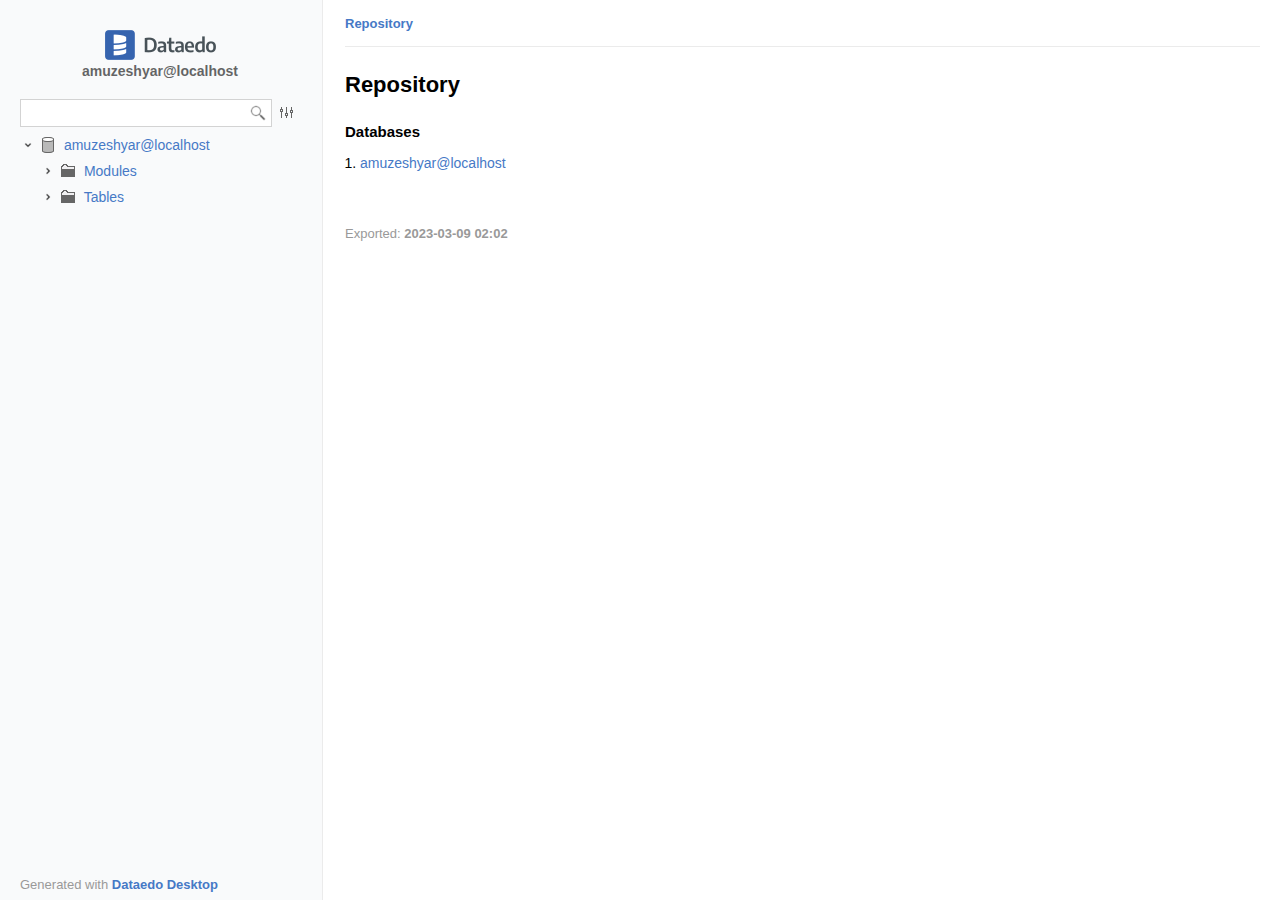
==== index.html @ bbb444c3 "first commit" ====
<!doctype html>
<html class="no-js is-booting" lang="en">
<head>
    <meta charset="utf-8">
    <meta http-equiv="x-ua-compatible" content="ie=edge">
    <meta name="viewport" content="width=device-width,initial-scale=1">
    <meta name="x-app-requires" content="dynamic-content-loading">
    <meta name="x-app-version" content="Z4twejRX">
    <meta name="x-data-version" content="20230309020320">

    <script>document.documentElement.className = document.documentElement.className.replace("no-js", "js")</script>
    <script src="integrity-test.js?v=Z4twejRX"></script>
    <link rel="stylesheet" href="boot.css?v=Z4twejRX">
    <link rel="icon" href="favicon.ico">
</head>
<body>
    <noscript>
        <div class="no-js-popup">
            <b>This site requires JavaScript to work</b>, please enable JavaScript in your browser or use a browser with JavaScript support.
        </div>
    </noscript>

    <div class="app">
        <router-view></router-view>
    </div>

    <link rel="stylesheet" href="app.css?v=Z4twejRX">
    <link rel="stylesheet" href="user.css?v=Z4twejRX">
    <script src="data.json.js?v=20230309020320"></script>
    <script src="config.json.js?v=20230309020320"></script>
    <script src="app.js?v=Z4twejRX"></script>
    <script src="user.js?v=Z4twejRX"></script>
</body>
</html>
---- boot.css ----
*{margin:0;padding:0}body,html{height:100%;overflow:hidden;background:#f9f9f9}body:after{content:" ";z-index:9999;position:fixed;top:0;left:0;width:100%;height:0;opacity:0;-webkit-transition:opacity .4s,background .4s,height .01s linear .4s;transition:opacity .4s,background .4s,height .01s linear .4s}.app{opacity:1;display:block}.is-booting body:after{height:100%;opacity:1;background:#fff url(./images/loader.gif?80f76fbd9f453dd1201678fe9575c247) 50% no-repeat}.is-booting .app{opacity:0}.no-js body{display:-webkit-box;display:-ms-flexbox;display:flex;-webkit-box-align:center;-ms-flex-align:center;align-items:center;-webkit-box-pack:center;-ms-flex-pack:center;justify-content:center}.no-js body:after{-webkit-animation:no-js-loader;animation:no-js-loader;-webkit-animation-duration:.2s;animation-duration:.2s;-webkit-animation-delay:1s;animation-delay:1s;-webkit-animation-fill-mode:forwards;animation-fill-mode:forwards}.no-js .app{-webkit-animation:no-js-app;animation:no-js-app;-webkit-animation-duration:.01s;animation-duration:.01s;-webkit-animation-delay:1s;animation-delay:1s;-webkit-animation-fill-mode:forwards;animation-fill-mode:forwards}.no-js .no-js-popup{font-family:Arial,serif;font-size:13px;line-height:1.5;color:#2d3e50;background:#fff;padding:15px 20px;border-top:5px solid #e74b3c;-webkit-box-sizing:border-box;box-sizing:border-box;border-radius:4px;-webkit-box-shadow:0 1px 3px rgba(45,62,80,.4);box-shadow:0 1px 3px rgba(45,62,80,.4);max-width:280px;overflow:hidden;-webkit-animation:no-js-popup;animation:no-js-popup;-webkit-animation-duration:1s;animation-duration:1s;-webkit-animation-delay:1s;animation-delay:1s;-webkit-animation-fill-mode:forwards;animation-fill-mode:forwards;margin-top:-99999px}.no-js .no-js-popup b{color:#e74b3c}@-webkit-keyframes no-js-loader{to{opacity:0}}@keyframes no-js-loader{to{opacity:0}}@-webkit-keyframes no-js-app{to{-webkit-box-flex:0;flex:0 0 0;width:0}}@keyframes no-js-app{to{-webkit-box-flex:0;-ms-flex:0 0 0px;flex:0 0 0;width:0}}@-webkit-keyframes no-js-popup{0%{opacity:0;margin-top:-30px}to{margin-top:0;opacity:1}}@keyframes no-js-popup{0%{opacity:0;margin-top:-30px}to{margin-top:0;opacity:1}}.js .no-js-popup{display:none}
---- app.css ----
.hljs{display:block;overflow-x:auto;padding:.5em;background:#fff;color:#000}.hljs-comment,.hljs-quote,.hljs-variable{color:green}.hljs-built_in,.hljs-keyword,.hljs-name,.hljs-selector-tag,.hljs-tag{color:#00f}.hljs-addition,.hljs-attribute,.hljs-literal,.hljs-section,.hljs-string,.hljs-template-tag,.hljs-template-variable,.hljs-title,.hljs-type{color:#a31515}.hljs-deletion,.hljs-meta,.hljs-selector-attr,.hljs-selector-pseudo{color:#2b91af}.hljs-doctag{color:gray}.hljs-attr{color:red}.hljs-bullet,.hljs-link,.hljs-symbol{color:#00b0e8}.hljs-emphasis{font-style:italic}.hljs-strong{font-weight:700}*{-webkit-box-sizing:border-box;box-sizing:border-box}.app{width:100%;height:100%;overflow:hidden}a img{border:0}input::-ms-clear{display:none}body{font-family:-apple-system,Segoe UI,Open Sans,Arial,sans-serif;font-size:14px}a{-webkit-transition:color .3s;transition:color .3s;color:#4679c6;text-decoration:none}a:hover{color:#04589f}h1{font-size:22px;font-weight:700}@media only screen and (max-width:600px){h1{font-size:18px}}h2{font-size:15px;font-weight:700}.no-wrap{white-space:nowrap}::-webkit-scrollbar{width:6px;height:6px;background-color:rgba(0,0,0,.05)}::-webkit-scrollbar-track{background-color:transparent}::-webkit-scrollbar-thumb{background-color:#2872ec;background-color:rgba(0,0,0,.3);background-clip:content-box}i[class*=icon-],i[class^=icon-]{display:inline-block;vertical-align:top;width:16px;height:16px;background:url(./images/sprite.png?4946d9671c858144af19bc0c21c4b5a4) no-repeat}i.icon-empty{background-position:20px 20px!important}i.icon-directory,i.icon-directory-user,i.icon-folder{background-position:0 0}i.icon-documentation{background-position:-20px 0}i.icon-module,i.icon-module-user{background-position:-40px 0}i.icon-arrow-asc{background-position:-60px 0}i.icon-relation{background-position:-80px 0}i.icon-trigger-disabled{background-position:-100px 0}i.icon-search{background-position:-120px 0}i.icon-table{background-position:0 -20px}i.icon-view{background-position:-20px -20px}i.icon-key{background-position:-40px -20px}i.icon-arrow-desc{background-position:-60px -20px}i.icon-unique-key{background-position:-80px -20px}i.icon-user-unique-key{background-position:-100px -20px}i.icon-close{background-position:-120px -20px}i.icon-function{background-position:0 -40px}i.icon-procedure{background-position:-20px -40px}i.icon-chapter{background-position:-40px -40px}i.icon-error{background-position:-60px -40px}i.icon-trigger-active{background-position:-80px -40px}i.icon-user-relation{background-position:-100px -40px}i.icon-user-key{background-position:0 -60px}i.icon-unresolved,i.icon-unresolved_entity{background-position:-20px -60px}i.icon-expand{background-position:-40px -60px}i.icon-collapse{background-position:-60px -60px}i.icon-check{background-position:-80px -60px}i.icon-nullable{background-position:-100px -60px}i.icon-primary-key-disabled{background-position:0 -80px}i.icon-unique-key-disabled{background-position:-20px -80px}i.icon-user-pk-relation{background-position:-40px -80px}i.icon-pk-relation{background-position:-60px -80px}i.icon-used-by-unresolved,i.icon-used-by-unresolved_entity{background-position:-80px -80px}i.icon-used-by-user-unresolved,i.icon-used-by-user-unresolved_entity{background-position:-100px -80px}i.icon-used-by-table{background-position:0 -100px}i.icon-used-by-user-table{background-position:-20px -100px}i.icon-used-by-view{background-position:-40px -100px}i.icon-used-by-user-view{background-position:-60px -100px}i.icon-used-by-procedure{background-position:-80px -100px}i.icon-used-by-user-procedure{background-position:-100px -100px}i.icon-used-by-function{background-position:0 -120px}i.icon-used-by-user-function{background-position:-20px -120px}i.icon-used-by-trigger-active{background-position:-40px -120px}i.icon-used-by-user-trigger-active{background-position:-60px -120px}i.icon-used-by-trigger-disabled{background-position:-80px -120px}i.icon-used-by-user-trigger-disabled{background-position:-100px -120px}i.icon-uses-table{background-position:0 -140px}i.icon-uses-user-table{background-position:-20px -140px}i.icon-uses-view{background-position:-40px -140px}i.icon-uses-user-view{background-position:-60px -140px}i.icon-uses-procedure{background-position:-80px -140px}i.icon-uses-user-procedure{background-position:-100px -140px}i.icon-uses-function{background-position:0 -160px}i.icon-uses-user-function{background-position:-20px -160px}i.icon-uses-trigger-active{background-position:-40px -160px}i.icon-uses-user-trigger-active{background-position:-60px -160px}i.icon-uses-trigger-disabled{background-position:-80px -160px}i.icon-uses-user-trigger-disabled{background-position:-100px -160px}i.icon-search-options-btn{background-position:-120px -160px}i.icon-uses-unresolved,i.icon-uses-unresolved_entity{background-position:0 -180px}i.icon-uses-user-unresolved,i.icon-uses-user-unresolved_entity{background-position:-20px -180px}i.icon-checkbox-checked{background-position:0 -200px}i.icon-checkbox{background-position:-20px -200px}i.icon-checkbox-undefined{background-position:-40px -200px}i.icon-none{background-position:0 -220px}i.icon-none-user{background-position:-20px -220px}i.icon-used-by-none{background-position:-40px -220px}i.icon-used-by-user-none{background-position:-60px -220px}i.icon-uses-none{background-position:-80px -220px}i.icon-uses-user-none{background-position:-100px -220px}i.icon-table{background-position:0 -240px}i.icon-table-user{background-position:-20px -240px}i.icon-used-by-table{background-position:-40px -240px}i.icon-used-by-user-table{background-position:-60px -240px}i.icon-uses-table{background-position:-80px -240px}i.icon-uses-user-table{background-position:-100px -240px}i.icon-external-table{background-position:0 -260px}i.icon-external-table-user{background-position:-20px -260px}i.icon-used-by-external-table{background-position:-40px -260px}i.icon-used-by-user-external-table{background-position:-60px -260px}i.icon-uses-external-table{background-position:-80px -260px}i.icon-uses-user-external-table{background-position:-100px -260px}i.icon-foreign-table{background-position:0 -280px}i.icon-foreign-table-user{background-position:-20px -280px}i.icon-used-by-foreign-table{background-position:-40px -280px}i.icon-used-by-user-foreign-table{background-position:-60px -280px}i.icon-uses-foreign-table{background-position:-80px -280px}i.icon-uses-user-foreign-table{background-position:-100px -280px}i.icon-file-table{background-position:0 -300px}i.icon-file-table-user{background-position:-20px -300px}i.icon-used-by-file-table{background-position:-40px -300px}i.icon-used-by-user-file-table{background-position:-60px -300px}i.icon-uses-file-table{background-position:-80px -300px}i.icon-uses-user-file-table{background-position:-100px -300px}i.icon-graph-table{background-position:0 -320px}i.icon-graph-table-user{background-position:-20px -320px}i.icon-used-by-graph-table{background-position:-40px -320px}i.icon-used-by-user-graph-table{background-position:-60px -320px}i.icon-uses-graph-table{background-position:-80px -320px}i.icon-uses-user-graph-table{background-position:-100px -320px}i.icon-graph-node-table{background-position:0 -340px}i.icon-graph-node-table-user{background-position:-20px -340px}i.icon-used-by-graph-node-table{background-position:-40px -340px}i.icon-used-by-user-graph-node-table{background-position:-60px -340px}i.icon-uses-graph-node-table{background-position:-80px -340px}i.icon-uses-user-graph-node-table{background-position:-100px -340px}i.icon-graph-vertex-table{background-position:0 -360px}i.icon-graph-vertex-table-user{background-position:-20px -360px}i.icon-used-by-graph-vertex-table{background-position:-40px -360px}i.icon-used-by-user-graph-vertex-table{background-position:-60px -360px}i.icon-uses-graph-vertex-table{background-position:-80px -360px}i.icon-uses-user-graph-vertex-table{background-position:-100px -360px}i.icon-graph-edge-table{background-position:0 -380px}i.icon-graph-edge-table-user{background-position:-20px -380px}i.icon-used-by-graph-edge-table{background-position:-40px -380px}i.icon-used-by-user-graph-edge-table{background-position:-60px -380px}i.icon-uses-graph-edge-table{background-position:-80px -380px}i.icon-uses-user-graph-edge-table{background-position:-100px -380px}i.icon-system-versioned-table{background-position:0 -400px}i.icon-system-versioned-table-user{background-position:-20px -400px}i.icon-used-by-system-versioned-table{background-position:-40px -400px}i.icon-used-by-user-system-versioned-table{background-position:-60px -400px}i.icon-uses-system-versioned-table{background-position:-80px -400px}i.icon-uses-user-system-versioned-table{background-position:-100px -400px}i.icon-history-table{background-position:0 -420px}i.icon-history-table-user{background-position:-20px -420px}i.icon-used-by-history-table{background-position:-40px -420px}i.icon-used-by-user-history-table{background-position:-60px -420px}i.icon-uses-history-table{background-position:-80px -420px}i.icon-uses-user-history-table{background-position:-100px -420px}i.icon-search-index{background-position:0 -440px}i.icon-search-index-user{background-position:-20px -440px}i.icon-used-by-search-index{background-position:-40px -440px}i.icon-used-by-user-search-index{background-position:-60px -440px}i.icon-uses-search-index{background-position:-80px -440px}i.icon-uses-user-search-index{background-position:-100px -440px}i.icon-collection{background-position:0 -460px}i.icon-collection-user{background-position:-20px -460px}i.icon-used-by-collection{background-position:-40px -460px}i.icon-used-by-user-collection{background-position:-60px -460px}i.icon-uses-collection{background-position:-80px -460px}i.icon-uses-user-collection{background-position:-100px -460px}i.icon-entity{background-position:0 -480px}i.icon-entity-user{background-position:-20px -480px}i.icon-used-by-entity{background-position:-40px -480px}i.icon-used-by-user-entity{background-position:-60px -480px}i.icon-uses-entity{background-position:-80px -480px}i.icon-uses-user-entity{background-position:-100px -480px}i.icon-cube{background-position:0 -500px}i.icon-cube-user{background-position:-20px -500px}i.icon-used-by-cube{background-position:-40px -500px}i.icon-used-by-user-cube{background-position:-60px -500px}i.icon-uses-cube{background-position:-80px -500px}i.icon-uses-user-cube{background-position:-100px -500px}i.icon-dimension{background-position:0 -520px}i.icon-dimension-user{background-position:-20px -520px}i.icon-used-by-dimension{background-position:-40px -520px}i.icon-used-by-user-dimension{background-position:-60px -520px}i.icon-uses-dimension{background-position:-80px -520px}i.icon-uses-user-dimension{background-position:-100px -520px}i.icon-flat-file{background-position:0 -540px}i.icon-flat-file-user{background-position:-20px -540px}i.icon-used-by-flat-file{background-position:-40px -540px}i.icon-used-by-user-flat-file{background-position:-60px -540px}i.icon-uses-flat-file{background-position:-80px -540px}i.icon-uses-user-flat-file{background-position:-100px -540px}i.icon-object{background-position:0 -560px}i.icon-object-user{background-position:-20px -560px}i.icon-used-by-object{background-position:-40px -560px}i.icon-used-by-user-object{background-position:-60px -560px}i.icon-uses-object{background-position:-80px -560px}i.icon-uses-user-object{background-position:-100px -560px}i.icon-standard-object{background-position:0 -580px}i.icon-standard-object-user{background-position:-20px -580px}i.icon-used-by-standard-object{background-position:-40px -580px}i.icon-used-by-user-standard-object{background-position:-60px -580px}i.icon-uses-standard-object{background-position:-80px -580px}i.icon-uses-user-standard-object{background-position:-100px -580px}i.icon-custom-object{background-position:0 -600px}i.icon-custom-object-user{background-position:-20px -600px}i.icon-used-by-custom-object{background-position:-40px -600px}i.icon-used-by-user-custom-object{background-position:-60px -600px}i.icon-uses-custom-object{background-position:-80px -600px}i.icon-uses-user-custom-object{background-position:-100px -600px}i.icon-external-object{background-position:0 -620px}i.icon-external-object-user{background-position:-20px -620px}i.icon-used-by-external-object{background-position:-40px -620px}i.icon-used-by-user-external-object{background-position:-60px -620px}i.icon-uses-external-object{background-position:-80px -620px}i.icon-uses-user-external-object{background-position:-100px -620px}i.icon-view{background-position:0 -640px}i.icon-view-user{background-position:-20px -640px}i.icon-used-by-view{background-position:-40px -640px}i.icon-used-by-user-view{background-position:-60px -640px}i.icon-uses-view{background-position:-80px -640px}i.icon-uses-user-view{background-position:-100px -640px}i.icon-materialized-view{background-position:0 -660px}i.icon-materialized-view-user{background-position:-20px -660px}i.icon-used-by-materialized-view{background-position:-40px -660px}i.icon-used-by-user-materialized-view{background-position:-60px -660px}i.icon-uses-materialized-view{background-position:-80px -660px}i.icon-uses-user-materialized-view{background-position:-100px -660px}i.icon-editioning-view{background-position:0 -680px}i.icon-editioning-view-user{background-position:-20px -680px}i.icon-used-by-editioning-view{background-position:-40px -680px}i.icon-used-by-user-editioning-view{background-position:-60px -680px}i.icon-uses-editioning-view{background-position:-80px -680px}i.icon-uses-user-editioning-view{background-position:-100px -680px}i.icon-indexed-view{background-position:0 -700px}i.icon-indexed-view-user{background-position:-20px -700px}i.icon-used-by-indexed-view{background-position:-40px -700px}i.icon-used-by-user-indexed-view{background-position:-60px -700px}i.icon-uses-indexed-view{background-position:-80px -700px}i.icon-uses-user-indexed-view{background-position:-100px -700px}i.icon-named-query{background-position:0 -720px}i.icon-named-query-user{background-position:-20px -720px}i.icon-used-by-named-query{background-position:-40px -720px}i.icon-used-by-user-named-query{background-position:-60px -720px}i.icon-uses-named-query{background-position:-80px -720px}i.icon-uses-user-named-query{background-position:-100px -720px}i.icon-projection{background-position:0 -640px}i.icon-projection-user{background-position:-20px -640px}i.icon-used-by-projection{background-position:-40px -640px}i.icon-used-by-user-projection{background-position:-60px -640px}i.icon-uses-projection{background-position:-80px -640px}i.icon-uses-user-projection{background-position:-100px -640px}i.icon-procedure{background-position:0 -740px}i.icon-procedure-user{background-position:-20px -740px}i.icon-used-by-procedure{background-position:-40px -740px}i.icon-used-by-user-procedure{background-position:-60px -740px}i.icon-uses-procedure{background-position:-80px -740px}i.icon-uses-user-procedure{background-position:-100px -740px}i.icon-package{background-position:0 -760px}i.icon-package-user{background-position:-20px -760px}i.icon-used-by-package{background-position:-40px -760px}i.icon-used-by-user-package{background-position:-60px -760px}i.icon-uses-package{background-position:-80px -760px}i.icon-uses-user-package{background-position:-100px -760px}i.icon-function{background-position:0 -780px}i.icon-function-user{background-position:-20px -780px}i.icon-used-by-function{background-position:-40px -780px}i.icon-used-by-user-function{background-position:-60px -780px}i.icon-uses-function{background-position:-80px -780px}i.icon-uses-user-function{background-position:-100px -780px}i.icon-trigger-active{background-position:0 -800px}i.icon-trigger-active-user{background-position:-20px -800px}i.icon-used-by-trigger-active{background-position:-40px -800px}i.icon-used-by-user-trigger-active{background-position:-60px -800px}i.icon-uses-trigger-active{background-position:-80px -800px}i.icon-uses-user-trigger-active{background-position:-100px -800px}i.icon-trigger-disabled{background-position:0 -820px}i.icon-trigger-disabled-user{background-position:-20px -820px}i.icon-used-by-trigger-disabled{background-position:-40px -820px}i.icon-used-by-user-trigger-disabled{background-position:-60px -820px}i.icon-uses-trigger-disabled{background-position:-80px -820px}i.icon-uses-user-trigger-disabled{background-position:-100px -820px}i.icon-rule-active{background-position:0 -840px}i.icon-rule-active-user{background-position:-20px -840px}i.icon-used-by-rule-active{background-position:-40px -840px}i.icon-used-by-user-rule-active{background-position:-60px -840px}i.icon-uses-rule-active{background-position:-80px -840px}i.icon-uses-user-rule-active{background-position:-100px -840px}i.icon-rule-disabled{background-position:0 -860px}i.icon-rule-disabled-user{background-position:-20px -860px}i.icon-used-by-rule-disabled{background-position:-40px -860px}i.icon-used-by-user-rule-disabled{background-position:-60px -860px}i.icon-uses-rule-disabled{background-position:-80px -860px}i.icon-uses-user-rule-disabled{background-position:-100px -860px}i.icon-column{background-position:0 -880px}i.icon-column-user{background-position:-20px -880px}i.icon-array{background-position:0 -900px}i.icon-array-user{background-position:-20px -900px}i.icon-attribute{background-position:0 -920px}i.icon-attribute-user{background-position:-20px -920px}i.icon-calculated-measure{background-position:0 -940px}i.icon-calculated-measure-user{background-position:-20px -940px}i.icon-column-family{background-position:0 -960px}i.icon-column-family-user{background-position:-20px -960px}i.icon-computed{background-position:0 -980px}i.icon-computed-user{background-position:-20px -980px}i.icon-custom{background-position:0 -1000px}i.icon-custom-user{background-position:-20px -1000px}i.icon-column-dimension{background-position:0 -1020px}i.icon-column-dimension-user{background-position:-20px -1020px}i.icon-document{background-position:0 -1040px}i.icon-document-user{background-position:-20px -1040px}i.icon-document-array{background-position:0 -1060px}i.icon-document-array-user{background-position:-20px -1060px}i.icon-field{background-position:0 -1080px}i.icon-field-user{background-position:-20px -1080px}i.icon-folder{background-position:0 -1100px}i.icon-folder-user{background-position:-20px -1100px}i.icon-hierarchy{background-position:0 -1120px}i.icon-hierarchy-user{background-position:-20px -1120px}i.icon-hierarchy-level{background-position:0 -1140px}i.icon-hierarchy-level-user{background-position:-20px -1140px}i.icon-id{background-position:0 -1160px}i.icon-id-user{background-position:-20px -1160px}i.icon-kpi{background-position:0 -1180px}i.icon-kpi-user{background-position:-20px -1180px}i.icon-map{background-position:0 -1200px}i.icon-map-user{background-position:-20px -1200px}i.icon-measure{background-position:0 -1220px}i.icon-measure-user{background-position:-20px -1220px}i.icon-measure-group{background-position:0 -1240px}i.icon-measure-group-user{background-position:-20px -1240px}i.icon-column-object{background-position:0 -1260px}i.icon-column-object-user{background-position:-20px -1260px}i.icon-object-array{background-position:0 -1280px}i.icon-object-array-user{background-position:-20px -1280px}i.icon-set{background-position:0 -1300px}i.icon-set-user{background-position:-20px -1300px}i.icon-system{background-position:0 -1320px}i.icon-system-user{background-position:-20px -1320px}i.icon-user-type{background-position:0 -1340px}i.icon-user-type-user{background-position:-20px -1340px}i.icon-mixed{background-position:0 -1360px}i.icon-mixed-user{background-position:-20px -1360px}i.icon-clr-function{background-position:0 -1380px}i.icon-clr-procedure{background-position:0 -14000px}i.icon-clr-trigger{background-position:0 -1420px}i.icon-extended-procedure{background-position:0 -1440px}i.icon-business-glossary{background-position:0 -1460px}i.icon-term{background-position:0 -1480px}i.icon-category{background-position:0 -1500px}i.icon-policy{background-position:0 -1520px}i.icon-rule{background-position:0 -1540px}i.icon-csv{background-position:0 -1560px}i.icon-csv-user{background-position:-20px -1560px}i.icon-json{background-position:0 -1580px}i.icon-json-user{background-position:-20px -1580px}i.icon-xml{background-position:0 -1600px}i.icon-xml-user{background-position:-20px -1600px}i.icon-avro-record{background-position:0 -1620px}i.icon-avro-record-user{background-position:-20px -1620px}i.icon-cdm{background-position:0 -1640px}i.icon-cdm-user{background-position:-20px -1640px}i.icon-delimited-text{background-position:0 -1660px}i.icon-delimited-text-user{background-position:-20px -1660px}i.icon-orc{background-position:0 -1680px}i.icon-orc-user{background-position:-20px -1680px}i.icon-parquet{background-position:0 -1700px}i.icon-parquet-user{background-position:-20px -1700px}i.icon-structure{background-position:0 -1720px}i.icon-structure-user{background-position:-20px -1720px}i[class*=icon2x-],i[class^=icon2x-]{display:inline-block;vertical-align:top;width:32px;height:32px;background:url(./images/sprite2x.png?374bd964ec66aa32b28c037c981e67e4) no-repeat}i.icon2x-directory,i.icon2x-directory-user,i.icon2x-folder{background-position:0 0}i.icon2x-database{background-position:-40px 0}i.icon2x-module{background-position:-80px 0}i.icon2x-relation{background-position:-160px 0}i.icon2x-trigger-disabled{background-position:-200px 0}i.icon2x-table{background-position:0 -40px}i.icon2x-view{background-position:-40px -40px}i.icon2x-key{background-position:-80px -40px}i.icon2x-unique-key{background-position:-160px -40px}i.icon2x-user-unique-key{background-position:-200px -40px}i.icon2x-function{background-position:0 -80px}i.icon2x-procedure{background-position:-40px -80px}i.icon2x-error{background-position:-120px -80px}i.icon2x-trigger-active{background-position:-160px -80px}i.icon2x-user-relation{background-position:-200px -80px}i.icon2x-user-key{background-position:0 -120px}i.icon2x-unresolved-entity{background-position:-40px -120px}i.icon2x-check{background-position:-160px -120px}i.icon2x-table-user{background-position:-200px -120px}i.icon2x-none{background-position:0 -200px}i.icon2x-none-user{background-position:-40px -200px}i.icon2x-table{background-position:0 -240px}i.icon2x-table-user{background-position:-40px -240px}i.icon2x-external-table{background-position:0 -280px}i.icon2x-external-table-user{background-position:-40px -280px}i.icon2x-foreign-table{background-position:0 -320px}i.icon2x-foreign-table-user{background-position:-40px -320px}i.icon2x-file-table{background-position:0 -360px}i.icon2x-file-table-user{background-position:-40px -360px}i.icon2x-graph-table{background-position:0 -400px}i.icon2x-graph-table-user{background-position:-40px -400px}i.icon2x-graph-node-table{background-position:0 -440px}i.icon2x-graph-node-table-user{background-position:-40px -440px}i.icon2x-graph-vertex-table{background-position:0 -480px}i.icon2x-graph-vertex-table-user{background-position:-40px -480px}i.icon2x-graph-edge-table{background-position:0 -520px}i.icon2x-graph-edge-table-user{background-position:-40px -520px}i.icon2x-history-table{background-position:0 -560px}i.icon2x-history-table-user{background-position:-40px -560px}i.icon2x-system-versioned-table{background-position:0 -600px}i.icon2x-system-versioned-table-user{background-position:-40px -600px}i.icon2x-search-index{background-position:0 -640px}i.icon2x-search-index-user{background-position:-40px -640px}i.icon2x-collection{background-position:0 -680px}i.icon2x-collection-user{background-position:-40px -680px}i.icon2x-entity{background-position:0 -720px}i.icon2x-entity-user{background-position:-40px -720px}i.icon2x-cube{background-position:0 -760px}i.icon2x-cube-user{background-position:-40px -760px}i.icon2x-dimension{background-position:0 -800px}i.icon2x-dimension-user{background-position:-40px -800px}i.icon2x-flat-file{background-position:0 -840px}i.icon2x-flat-file-user{background-position:-40px -840px}i.icon2x-object{background-position:0 -880px}i.icon2x-object-user{background-position:-40px -880px}i.icon2x-standard-object{background-position:0 -920px}i.icon2x-standard-object-user{background-position:-40px -920px}i.icon2x-custom-object{background-position:0 -960px}i.icon2x-custom-object-user{background-position:-40px -960px}i.icon2x-external-object{background-position:0 -1000px}i.icon2x-external-object-user{background-position:-40px -1000px}i.icon2x-view{background-position:0 -1040px}i.icon2x-view-user{background-position:-40px -1040px}i.icon2x-materialized-view{background-position:0 -1080px}i.icon2x-materialized-view-user{background-position:-40px -1080px}i.icon2x-editioning-view{background-position:0 -1120px}i.icon2x-editioning-view-user{background-position:-40px -1120px}i.icon2x-indexed-view{background-position:0 -1160px}i.icon2x-indexed-view-user{background-position:-40px -1160px}i.icon2x-named-query{background-position:0 -1200px}i.icon2x-named-query-user{background-position:-40px -1200px}i.icon2x-projection{background-position:0 -1040px}i.icon2x-projection-user{background-position:-40px -1040px}i.icon2x-procedure{background-position:0 -1240px}i.icon2x-procedure-user{background-position:-40px -1240px}i.icon2x-package{background-position:0 -1280px}i.icon2x-package-user{background-position:-40px -1280px}i.icon2x-function{background-position:0 -1320px}i.icon2x-function-user{background-position:-40px -1320px}i.icon2x-trigger-active{background-position:0 -1360px}i.icon2x-trigger-active-user{background-position:-40px -1360px}i.icon2x-trigger-disabled{background-position:0 -1400px}i.icon2x-trigger-disabled-user{background-position:-40px -1400px}i.icon2x-rule-active{background-position:0 -1440px}i.icon2x-rule-active-user{background-position:-40px -1440px}i.icon2x-rule-disabled{background-position:0 -1480px}i.icon2x-rule-disabled-user{background-position:-40px -1480px}i.icon2x-clr-function{background-position:0 -1520px}i.icon2x-clr-procedure{background-position:0 -1560px}i.icon2x-clr-trigger{background-position:0 -1600px}i.icon2x-extended-procedure{background-position:0 -1640px}i.icon2x-business-glossary{background-position:0 -1680px}i.icon2x-term{background-position:0 -1720px}i.icon2x-category{background-position:0 -1760px}i.icon2x-policy{background-position:0 -1800px}i.icon2x-rule{background-position:0 -1840px}i.icon2x-csv{background-position:0 -1880px}i.icon2x-csv-user{background-position:-40px -1880px}i.icon2x-json{background-position:0 -1920px}i.icon2x-json-user{background-position:-40px -1920px}i.icon2x-xml{background-position:0 -1960px}i.icon2x-xml-user{background-position:-40px -1960px}i.icon2x-avro-record{background-position:0 -2000px}i.icon2x-avro-record-user{background-position:-40px -2000px}i.icon2x-cdm{background-position:0 -2040px}i.icon2x-cdm-user{background-position:-40px -2040px}i.icon2x-delimited-text{background-position:0 -2080px}i.icon2x-delimited-text-user{background-position:-40px -2080px}i.icon2x-orc{background-position:0 -2120px}i.icon2x-orc-user{background-position:-40px -2120px}i.icon2x-parquet{background-position:0 -2160px}i.icon2x-parquet-user{background-position:-40px -2160px}i.icon2x-structure{background-position:0 -2200px}i.icon2x-structure-user{background-position:-40px -2200px}i[class*=icon24-],i[class^=icon24-]{display:inline-block;vertical-align:top;width:24px;height:24px;background:url(./images/sprite.24.png?4a69e1b12845e34f7dc40fea009caf40) no-repeat;margin-right:6px;margin-top:2px}i.no-margin{margin:0}i.icon24-relation-1x-1x{background-position:0 0}i.icon24-relation-1x-1x-user{background-position:-25px 0}i.icon24-relation-1x-mx{background-position:0 -25px}i.icon24-relation-1x-mx-user{background-position:-25px -25px}i.icon24-relation-mx-1x{background-position:0 -50px}i.icon24-relation-mx-1x-user{background-position:-25px -50px}i.icon24-relation-mx-mx{background-position:0 -75px}i.icon24-relation-mx-mx-user{background-position:-25px -75px}.doc{padding:15px 20px}.doc-breadcrumb{padding-bottom:15px;border-bottom:1px solid #ebebeb;margin-bottom:15px}.doc-actions{z-index:99;position:relative;float:right;font-size:12px}.doc-header{padding-top:10px;padding-bottom:10px;margin-bottom:15px}.doc-header [class^=icon]{margin-right:10px}.doc-summary{font-size:13px;margin-bottom:25px}.doc-summary td,.doc-summary th{vertical-align:top}.doc-summary-field{text-align:left;padding:3px 20px 3px 0}.doc-list{list-style-type:decimal;margin-left:15px}.doc-list>li{padding:5px 0}.doc-description{margin-bottom:40px}.doc-description ul{margin-left:40px}.doc-section{padding-bottom:25px}.doc-section.no-margin{margin-bottom:0}.doc-section-header{margin-bottom:10px}div.doc-script{overflow-x:auto;border:1px solid #dbe3f3;font-size:13px}div.doc-script code{padding:6px 20px!important}td.doc-script{font-size:13px}td.doc-script code{padding:0!important}.doc-metadata{color:#999;font-size:13px;margin-top:25px;margin-bottom:25px}.doc-metadata-exported{margin-right:10px}.sticky-header{position:-webkit-sticky;position:sticky;top:0;background-color:#fff;z-index:9}.table{overflow-x:auto}.table table{border-collapse:collapse;border:1px solid #dbe3f3}.table table th{background:#dbe3f3;text-align:left}.table table td,.table table th{border-bottom:1px solid #dbe3f3;font-size:13px;padding:6px 20px 6px 0;vertical-align:top}.table table td:first-child,.table table th:first-child{padding-left:20px}.slide-left-enter-active,.slide-left-leave-active{-webkit-transition:opacity .3s,-webkit-transform .4s;transition:opacity .3s,-webkit-transform .4s;transition:opacity .3s,transform .4s;transition:opacity .3s,transform .4s,-webkit-transform .4s}.slide-left-enter,.slide-left-leave-to{opacity:0;-webkit-transform:translateX(-10px);transform:translateX(-10px);-webkit-transition:opacity .15s,-webkit-transform .2s;transition:opacity .15s,-webkit-transform .2s;transition:opacity .15s,transform .2s;transition:opacity .15s,transform .2s,-webkit-transform .2s}
---- user.css ----
.user-description {
    /* Texts written in Dataedo application are wrapped using tag with class .user-description. */
    /* Setting the white-space property to pre-wrap means that all newlines will be preserved. */
    white-space: pre-wrap;
}

/* Default font configuration. */
.v-layout {
    font-family: -apple-system, Segoe UI, Open Sans, Arial, sans-serif;
    line-height: initial;
    font-size: 14px;
}

.v-content .doc-summary, /* table with object basic information */
.v-content .doc-actions, /* permlinks on the right side */
.v-content .doc-metadata, /* timestamps at the object bottom */
.v-content .table table th, /* table headers */
.v-content .table table td, /* table cells */
.v-content .doc-breadcrumb .v-item /* breadcrumb */ {
    font-size: 13px;
}

/* Headers font configuration. */
h1, h2, h3,
h4, h5, h6 {
    font-family: -apple-system, Segoe UI, Open Sans, Arial, sans-serif;
    font-weight: 700;
}

h1 { font-size: 22px; }
h2, .v-content .v-header { font-size: 15px; }

/* Color of hyperlinks and their color on mouse hover. */
a { color: #4679C6; }
a:hover { color: #04589f; }
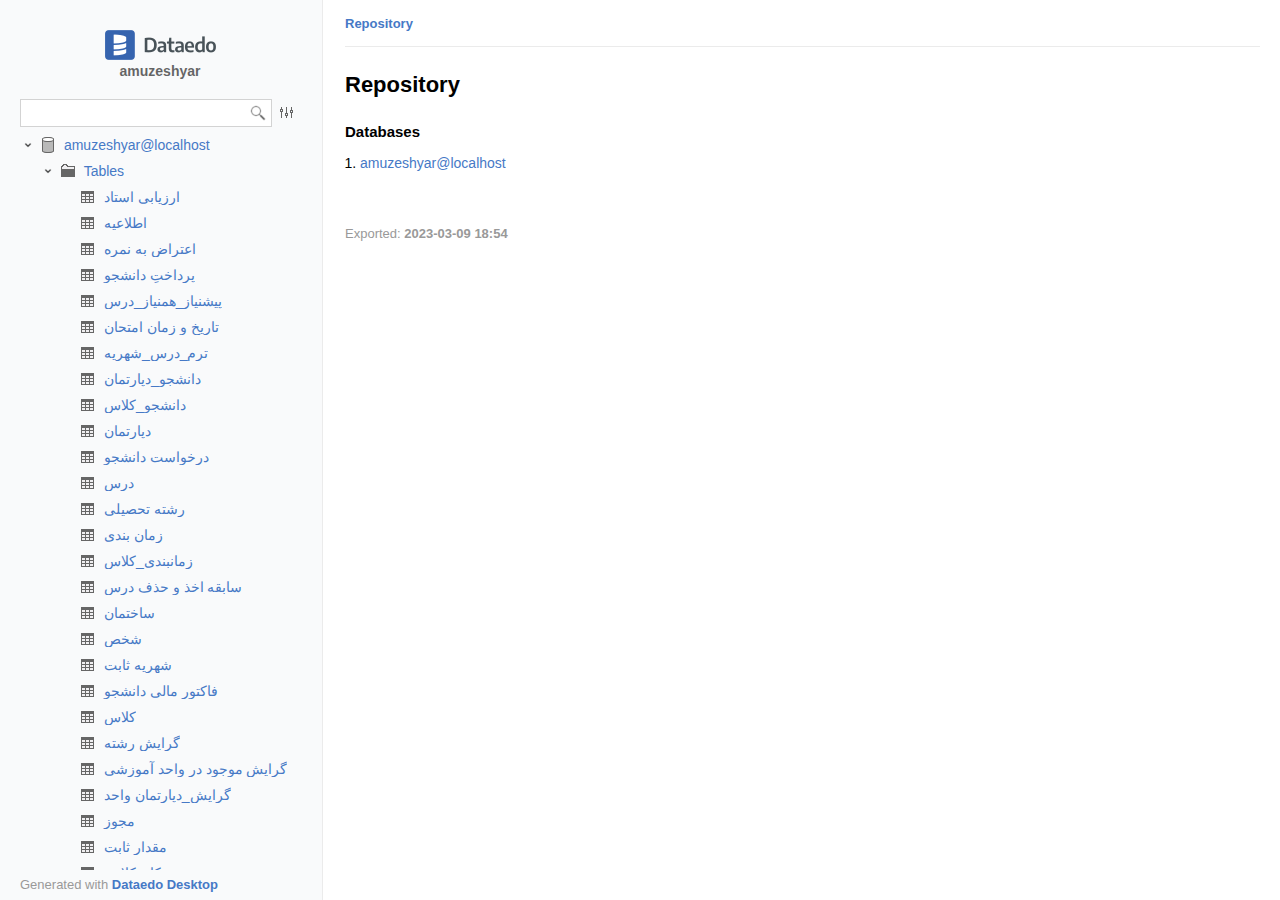
==== commit a1cd9ee6: "remove ER model" ====
--- a/index.html
+++ b/index.html
@@ -6,7 +6,7 @@
     <meta name="viewport" content="width=device-width,initial-scale=1">
     <meta name="x-app-requires" content="dynamic-content-loading">
     <meta name="x-app-version" content="Z4twejRX">
-    <meta name="x-data-version" content="20230309020320">
+    <meta name="x-data-version" content="20230309185516">
 
     <script>document.documentElement.className = document.documentElement.className.replace("no-js", "js")</script>
     <script src="integrity-test.js?v=Z4twejRX"></script>
@@ -26,8 +26,8 @@
 
     <link rel="stylesheet" href="app.css?v=Z4twejRX">
     <link rel="stylesheet" href="user.css?v=Z4twejRX">
-    <script src="data.json.js?v=20230309020320"></script>
-    <script src="config.json.js?v=20230309020320"></script>
+    <script src="data.json.js?v=20230309185516"></script>
+    <script src="config.json.js?v=20230309185516"></script>
     <script src="app.js?v=Z4twejRX"></script>
     <script src="user.js?v=Z4twejRX"></script>
 </body>
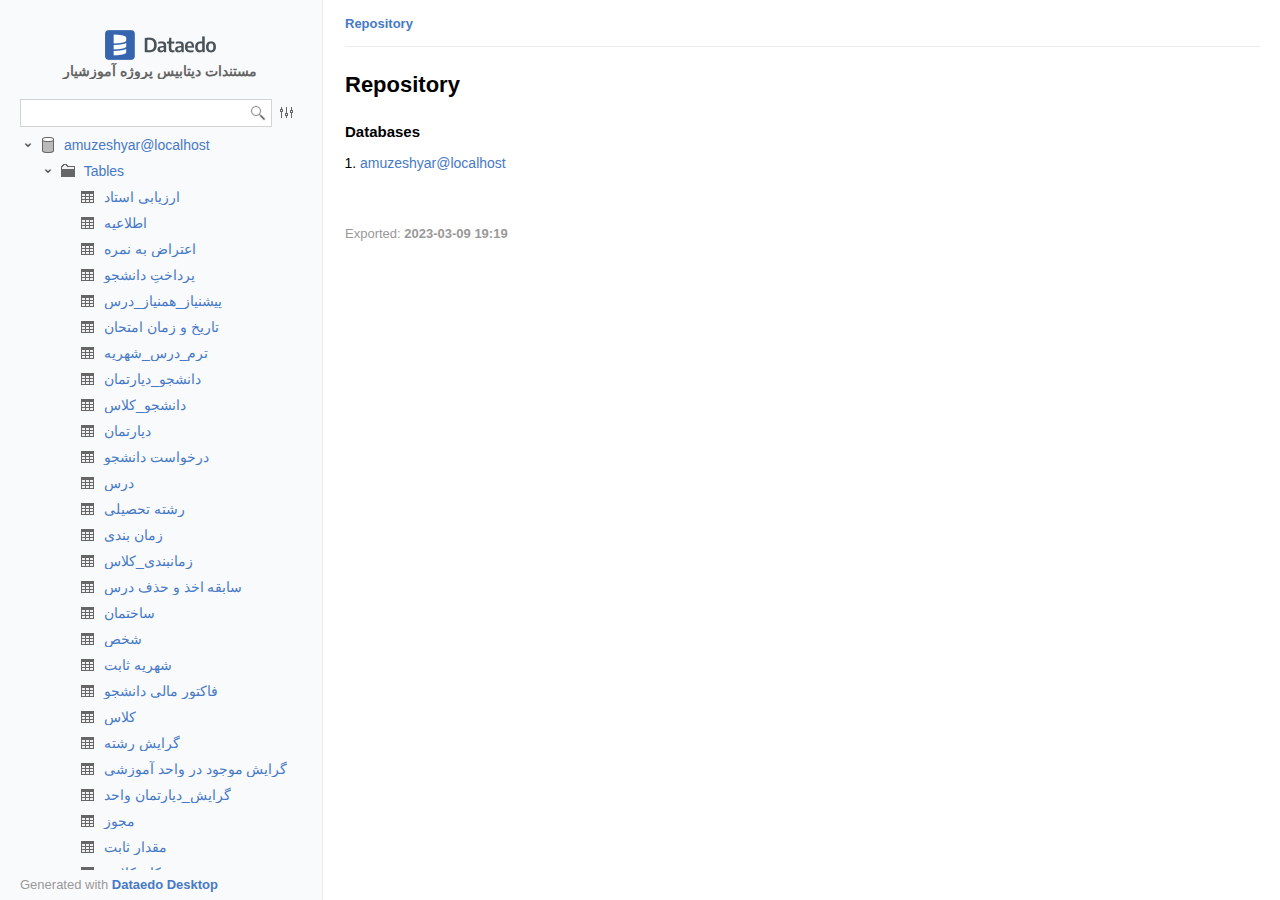
==== commit 357e8be1: "first commit" ====
--- a/index.html
+++ b/index.html
@@ -6,7 +6,7 @@
     <meta name="viewport" content="width=device-width,initial-scale=1">
     <meta name="x-app-requires" content="dynamic-content-loading">
     <meta name="x-app-version" content="Z4twejRX">
-    <meta name="x-data-version" content="20230309185516">
+    <meta name="x-data-version" content="20230309192010">
 
     <script>document.documentElement.className = document.documentElement.className.replace("no-js", "js")</script>
     <script src="integrity-test.js?v=Z4twejRX"></script>
@@ -26,8 +26,8 @@
 
     <link rel="stylesheet" href="app.css?v=Z4twejRX">
     <link rel="stylesheet" href="user.css?v=Z4twejRX">
-    <script src="data.json.js?v=20230309185516"></script>
-    <script src="config.json.js?v=20230309185516"></script>
+    <script src="data.json.js?v=20230309192010"></script>
+    <script src="config.json.js?v=20230309192010"></script>
     <script src="app.js?v=Z4twejRX"></script>
     <script src="user.js?v=Z4twejRX"></script>
 </body>
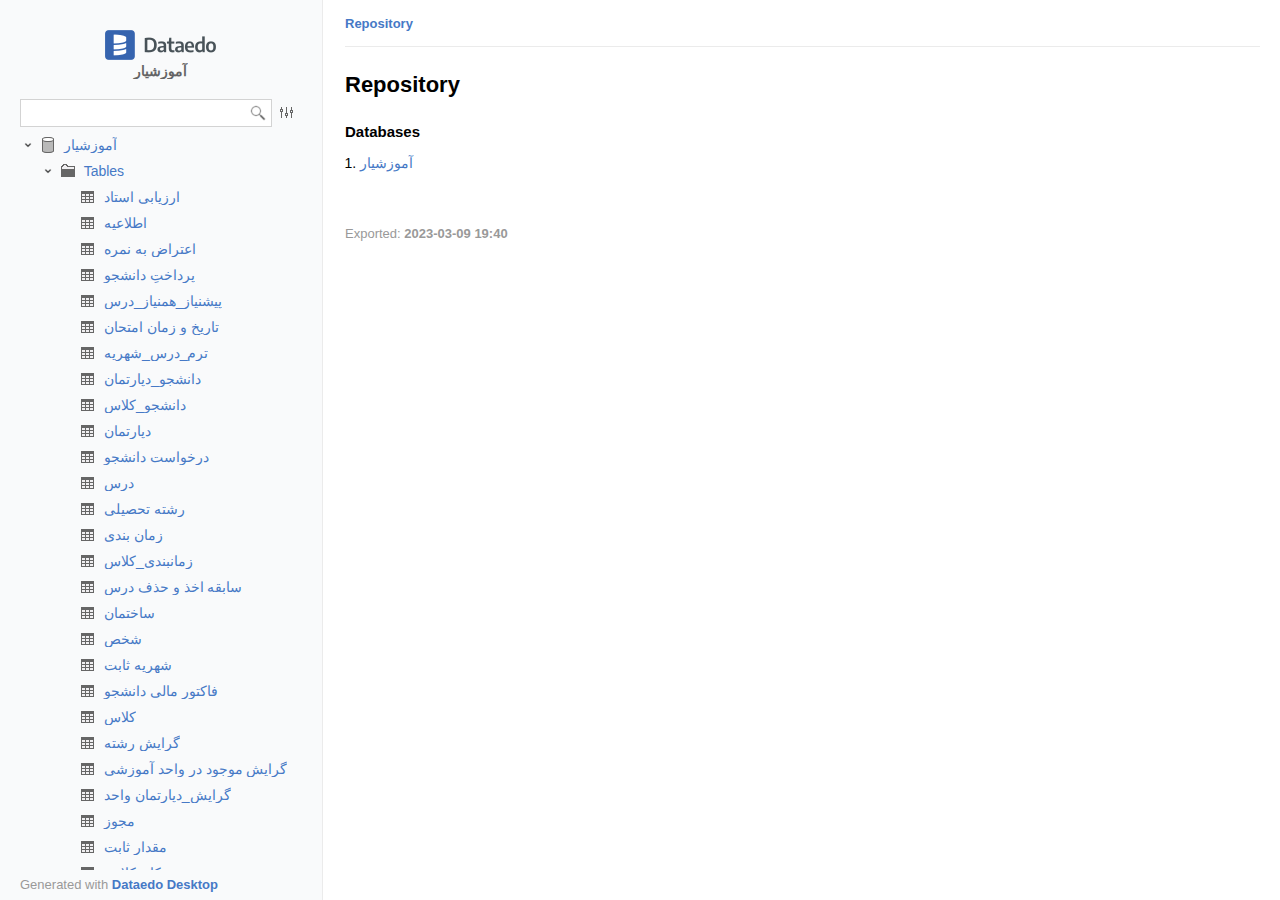
==== commit 5e8beca3: "diagram download link added" ====
--- a/index.html
+++ b/index.html
@@ -6,7 +6,7 @@
     <meta name="viewport" content="width=device-width,initial-scale=1">
     <meta name="x-app-requires" content="dynamic-content-loading">
     <meta name="x-app-version" content="Z4twejRX">
-    <meta name="x-data-version" content="20230309192010">
+    <meta name="x-data-version" content="20230309194051">
 
     <script>document.documentElement.className = document.documentElement.className.replace("no-js", "js")</script>
     <script src="integrity-test.js?v=Z4twejRX"></script>
@@ -26,8 +26,8 @@
 
     <link rel="stylesheet" href="app.css?v=Z4twejRX">
     <link rel="stylesheet" href="user.css?v=Z4twejRX">
-    <script src="data.json.js?v=20230309192010"></script>
-    <script src="config.json.js?v=20230309192010"></script>
+    <script src="data.json.js?v=20230309194051"></script>
+    <script src="config.json.js?v=20230309194051"></script>
     <script src="app.js?v=Z4twejRX"></script>
     <script src="user.js?v=Z4twejRX"></script>
 </body>
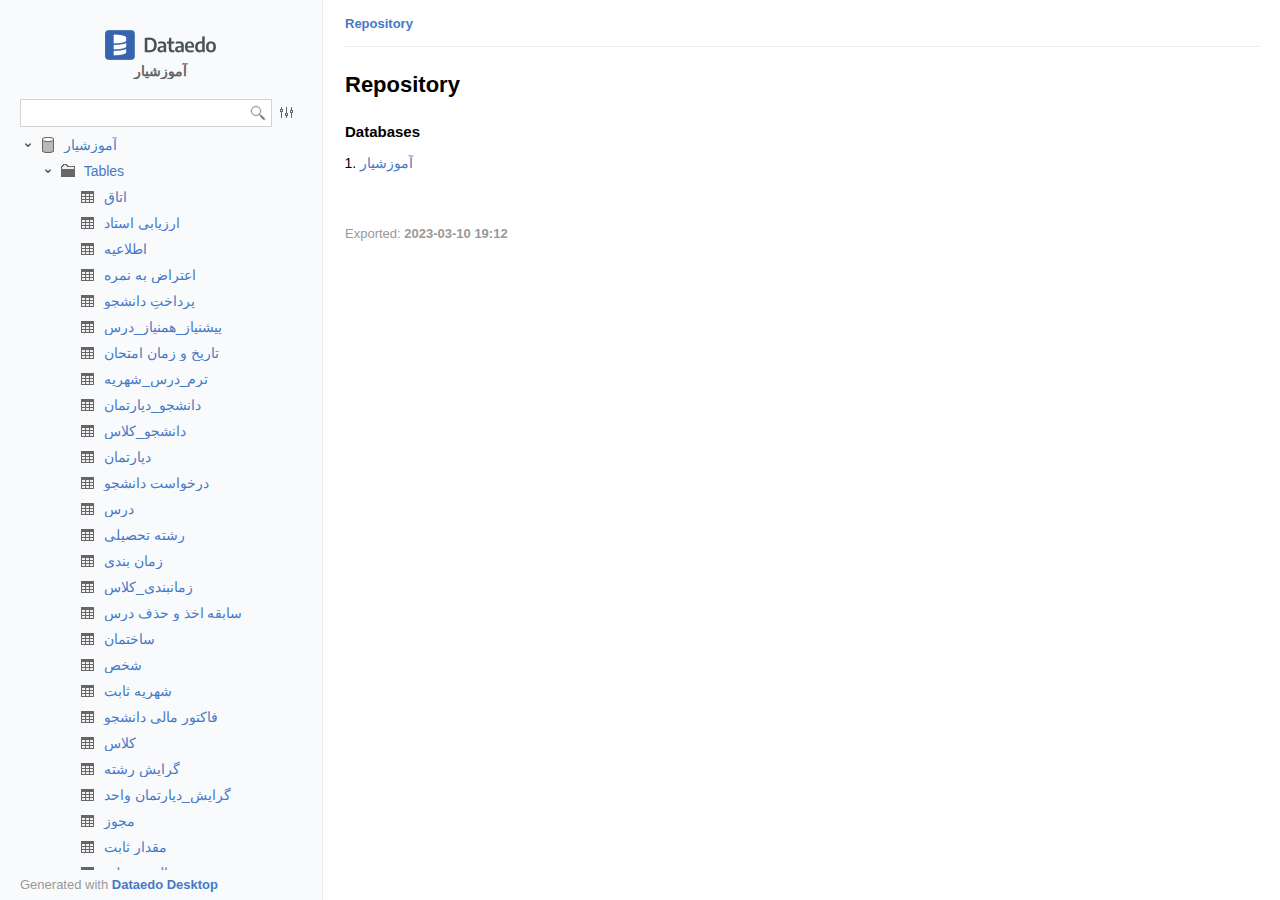
==== commit aad22eca: "table and field descreption added" ====
--- a/index.html
+++ b/index.html
@@ -6,7 +6,7 @@
     <meta name="viewport" content="width=device-width,initial-scale=1">
     <meta name="x-app-requires" content="dynamic-content-loading">
     <meta name="x-app-version" content="Z4twejRX">
-    <meta name="x-data-version" content="20230309194051">
+    <meta name="x-data-version" content="20230310191239">
 
     <script>document.documentElement.className = document.documentElement.className.replace("no-js", "js")</script>
     <script src="integrity-test.js?v=Z4twejRX"></script>
@@ -26,8 +26,8 @@
 
     <link rel="stylesheet" href="app.css?v=Z4twejRX">
     <link rel="stylesheet" href="user.css?v=Z4twejRX">
-    <script src="data.json.js?v=20230309194051"></script>
-    <script src="config.json.js?v=20230309194051"></script>
+    <script src="data.json.js?v=20230310191239"></script>
+    <script src="config.json.js?v=20230310191239"></script>
     <script src="app.js?v=Z4twejRX"></script>
     <script src="user.js?v=Z4twejRX"></script>
 </body>
--- a/app.css
+++ b/app.css
@@ -1 +1 @@
-.hljs{display:block;overflow-x:auto;padding:.5em;background:#fff;color:#000}.hljs-comment,.hljs-quote,.hljs-variable{color:green}.hljs-built_in,.hljs-keyword,.hljs-name,.hljs-selector-tag,.hljs-tag{color:#00f}.hljs-addition,.hljs-attribute,.hljs-literal,.hljs-section,.hljs-string,.hljs-template-tag,.hljs-template-variable,.hljs-title,.hljs-type{color:#a31515}.hljs-deletion,.hljs-meta,.hljs-selector-attr,.hljs-selector-pseudo{color:#2b91af}.hljs-doctag{color:gray}.hljs-attr{color:red}.hljs-bullet,.hljs-link,.hljs-symbol{color:#00b0e8}.hljs-emphasis{font-style:italic}.hljs-strong{font-weight:700}*{-webkit-box-sizing:border-box;box-sizing:border-box}.app{width:100%;height:100%;overflow:hidden}a img{border:0}input::-ms-clear{display:none}body{font-family:-apple-system,Segoe UI,Open Sans,Arial,sans-serif;font-size:14px}a{-webkit-transition:color .3s;transition:color .3s;color:#4679c6;text-decoration:none}a:hover{color:#04589f}h1{font-size:22px;font-weight:700}@media only screen and (max-width:600px){h1{font-size:18px}}h2{font-size:15px;font-weight:700}.no-wrap{white-space:nowrap}::-webkit-scrollbar{width:6px;height:6px;background-color:rgba(0,0,0,.05)}::-webkit-scrollbar-track{background-color:transparent}::-webkit-scrollbar-thumb{background-color:#2872ec;background-color:rgba(0,0,0,.3);background-clip:content-box}i[class*=icon-],i[class^=icon-]{display:inline-block;vertical-align:top;width:16px;height:16px;background:url(./images/sprite.png?4946d9671c858144af19bc0c21c4b5a4) no-repeat}i.icon-empty{background-position:20px 20px!important}i.icon-directory,i.icon-directory-user,i.icon-folder{background-position:0 0}i.icon-documentation{background-position:-20px 0}i.icon-module,i.icon-module-user{background-position:-40px 0}i.icon-arrow-asc{background-position:-60px 0}i.icon-relation{background-position:-80px 0}i.icon-trigger-disabled{background-position:-100px 0}i.icon-search{background-position:-120px 0}i.icon-table{background-position:0 -20px}i.icon-view{background-position:-20px -20px}i.icon-key{background-position:-40px -20px}i.icon-arrow-desc{background-position:-60px -20px}i.icon-unique-key{background-position:-80px -20px}i.icon-user-unique-key{background-position:-100px -20px}i.icon-close{background-position:-120px -20px}i.icon-function{background-position:0 -40px}i.icon-procedure{background-position:-20px -40px}i.icon-chapter{background-position:-40px -40px}i.icon-error{background-position:-60px -40px}i.icon-trigger-active{background-position:-80px -40px}i.icon-user-relation{background-position:-100px -40px}i.icon-user-key{background-position:0 -60px}i.icon-unresolved,i.icon-unresolved_entity{background-position:-20px -60px}i.icon-expand{background-position:-40px -60px}i.icon-collapse{background-position:-60px -60px}i.icon-check{background-position:-80px -60px}i.icon-nullable{background-position:-100px -60px}i.icon-primary-key-disabled{background-position:0 -80px}i.icon-unique-key-disabled{background-position:-20px -80px}i.icon-user-pk-relation{background-position:-40px -80px}i.icon-pk-relation{background-position:-60px -80px}i.icon-used-by-unresolved,i.icon-used-by-unresolved_entity{background-position:-80px -80px}i.icon-used-by-user-unresolved,i.icon-used-by-user-unresolved_entity{background-position:-100px -80px}i.icon-used-by-table{background-position:0 -100px}i.icon-used-by-user-table{background-position:-20px -100px}i.icon-used-by-view{background-position:-40px -100px}i.icon-used-by-user-view{background-position:-60px -100px}i.icon-used-by-procedure{background-position:-80px -100px}i.icon-used-by-user-procedure{background-position:-100px -100px}i.icon-used-by-function{background-position:0 -120px}i.icon-used-by-user-function{background-position:-20px -120px}i.icon-used-by-trigger-active{background-position:-40px -120px}i.icon-used-by-user-trigger-active{background-position:-60px -120px}i.icon-used-by-trigger-disabled{background-position:-80px -120px}i.icon-used-by-user-trigger-disabled{background-position:-100px -120px}i.icon-uses-table{background-position:0 -140px}i.icon-uses-user-table{background-position:-20px -140px}i.icon-uses-view{background-position:-40px -140px}i.icon-uses-user-view{background-position:-60px -140px}i.icon-uses-procedure{background-position:-80px -140px}i.icon-uses-user-procedure{background-position:-100px -140px}i.icon-uses-function{background-position:0 -160px}i.icon-uses-user-function{background-position:-20px -160px}i.icon-uses-trigger-active{background-position:-40px -160px}i.icon-uses-user-trigger-active{background-position:-60px -160px}i.icon-uses-trigger-disabled{background-position:-80px -160px}i.icon-uses-user-trigger-disabled{background-position:-100px -160px}i.icon-search-options-btn{background-position:-120px -160px}i.icon-uses-unresolved,i.icon-uses-unresolved_entity{background-position:0 -180px}i.icon-uses-user-unresolved,i.icon-uses-user-unresolved_entity{background-position:-20px -180px}i.icon-checkbox-checked{background-position:0 -200px}i.icon-checkbox{background-position:-20px -200px}i.icon-checkbox-undefined{background-position:-40px -200px}i.icon-none{background-position:0 -220px}i.icon-none-user{background-position:-20px -220px}i.icon-used-by-none{background-position:-40px -220px}i.icon-used-by-user-none{background-position:-60px -220px}i.icon-uses-none{background-position:-80px -220px}i.icon-uses-user-none{background-position:-100px -220px}i.icon-table{background-position:0 -240px}i.icon-table-user{background-position:-20px -240px}i.icon-used-by-table{background-position:-40px -240px}i.icon-used-by-user-table{background-position:-60px -240px}i.icon-uses-table{background-position:-80px -240px}i.icon-uses-user-table{background-position:-100px -240px}i.icon-external-table{background-position:0 -260px}i.icon-external-table-user{background-position:-20px -260px}i.icon-used-by-external-table{background-position:-40px -260px}i.icon-used-by-user-external-table{background-position:-60px -260px}i.icon-uses-external-table{background-position:-80px -260px}i.icon-uses-user-external-table{background-position:-100px -260px}i.icon-foreign-table{background-position:0 -280px}i.icon-foreign-table-user{background-position:-20px -280px}i.icon-used-by-foreign-table{background-position:-40px -280px}i.icon-used-by-user-foreign-table{background-position:-60px -280px}i.icon-uses-foreign-table{background-position:-80px -280px}i.icon-uses-user-foreign-table{background-position:-100px -280px}i.icon-file-table{background-position:0 -300px}i.icon-file-table-user{background-position:-20px -300px}i.icon-used-by-file-table{background-position:-40px -300px}i.icon-used-by-user-file-table{background-position:-60px -300px}i.icon-uses-file-table{background-position:-80px -300px}i.icon-uses-user-file-table{background-position:-100px -300px}i.icon-graph-table{background-position:0 -320px}i.icon-graph-table-user{background-position:-20px -320px}i.icon-used-by-graph-table{background-position:-40px -320px}i.icon-used-by-user-graph-table{background-position:-60px -320px}i.icon-uses-graph-table{background-position:-80px -320px}i.icon-uses-user-graph-table{background-position:-100px -320px}i.icon-graph-node-table{background-position:0 -340px}i.icon-graph-node-table-user{background-position:-20px -340px}i.icon-used-by-graph-node-table{background-position:-40px -340px}i.icon-used-by-user-graph-node-table{background-position:-60px -340px}i.icon-uses-graph-node-table{background-position:-80px -340px}i.icon-uses-user-graph-node-table{background-position:-100px -340px}i.icon-graph-vertex-table{background-position:0 -360px}i.icon-graph-vertex-table-user{background-position:-20px -360px}i.icon-used-by-graph-vertex-table{background-position:-40px -360px}i.icon-used-by-user-graph-vertex-table{background-position:-60px -360px}i.icon-uses-graph-vertex-table{background-position:-80px -360px}i.icon-uses-user-graph-vertex-table{background-position:-100px -360px}i.icon-graph-edge-table{background-position:0 -380px}i.icon-graph-edge-table-user{background-position:-20px -380px}i.icon-used-by-graph-edge-table{background-position:-40px -380px}i.icon-used-by-user-graph-edge-table{background-position:-60px -380px}i.icon-uses-graph-edge-table{background-position:-80px -380px}i.icon-uses-user-graph-edge-table{background-position:-100px -380px}i.icon-system-versioned-table{background-position:0 -400px}i.icon-system-versioned-table-user{background-position:-20px -400px}i.icon-used-by-system-versioned-table{background-position:-40px -400px}i.icon-used-by-user-system-versioned-table{background-position:-60px -400px}i.icon-uses-system-versioned-table{background-position:-80px -400px}i.icon-uses-user-system-versioned-table{background-position:-100px -400px}i.icon-history-table{background-position:0 -420px}i.icon-history-table-user{background-position:-20px -420px}i.icon-used-by-history-table{background-position:-40px -420px}i.icon-used-by-user-history-table{background-position:-60px -420px}i.icon-uses-history-table{background-position:-80px -420px}i.icon-uses-user-history-table{background-position:-100px -420px}i.icon-search-index{background-position:0 -440px}i.icon-search-index-user{background-position:-20px -440px}i.icon-used-by-search-index{background-position:-40px -440px}i.icon-used-by-user-search-index{background-position:-60px -440px}i.icon-uses-search-index{background-position:-80px -440px}i.icon-uses-user-search-index{background-position:-100px -440px}i.icon-collection{background-position:0 -460px}i.icon-collection-user{background-position:-20px -460px}i.icon-used-by-collection{background-position:-40px -460px}i.icon-used-by-user-collection{background-position:-60px -460px}i.icon-uses-collection{background-position:-80px -460px}i.icon-uses-user-collection{background-position:-100px -460px}i.icon-entity{background-position:0 -480px}i.icon-entity-user{background-position:-20px -480px}i.icon-used-by-entity{background-position:-40px -480px}i.icon-used-by-user-entity{background-position:-60px -480px}i.icon-uses-entity{background-position:-80px -480px}i.icon-uses-user-entity{background-position:-100px -480px}i.icon-cube{background-position:0 -500px}i.icon-cube-user{background-position:-20px -500px}i.icon-used-by-cube{background-position:-40px -500px}i.icon-used-by-user-cube{background-position:-60px -500px}i.icon-uses-cube{background-position:-80px -500px}i.icon-uses-user-cube{background-position:-100px -500px}i.icon-dimension{background-position:0 -520px}i.icon-dimension-user{background-position:-20px -520px}i.icon-used-by-dimension{background-position:-40px -520px}i.icon-used-by-user-dimension{background-position:-60px -520px}i.icon-uses-dimension{background-position:-80px -520px}i.icon-uses-user-dimension{background-position:-100px -520px}i.icon-flat-file{background-position:0 -540px}i.icon-flat-file-user{background-position:-20px -540px}i.icon-used-by-flat-file{background-position:-40px -540px}i.icon-used-by-user-flat-file{background-position:-60px -540px}i.icon-uses-flat-file{background-position:-80px -540px}i.icon-uses-user-flat-file{background-position:-100px -540px}i.icon-object{background-position:0 -560px}i.icon-object-user{background-position:-20px -560px}i.icon-used-by-object{background-position:-40px -560px}i.icon-used-by-user-object{background-position:-60px -560px}i.icon-uses-object{background-position:-80px -560px}i.icon-uses-user-object{background-position:-100px -560px}i.icon-standard-object{background-position:0 -580px}i.icon-standard-object-user{background-position:-20px -580px}i.icon-used-by-standard-object{background-position:-40px -580px}i.icon-used-by-user-standard-object{background-position:-60px -580px}i.icon-uses-standard-object{background-position:-80px -580px}i.icon-uses-user-standard-object{background-position:-100px -580px}i.icon-custom-object{background-position:0 -600px}i.icon-custom-object-user{background-position:-20px -600px}i.icon-used-by-custom-object{background-position:-40px -600px}i.icon-used-by-user-custom-object{background-position:-60px -600px}i.icon-uses-custom-object{background-position:-80px -600px}i.icon-uses-user-custom-object{background-position:-100px -600px}i.icon-external-object{background-position:0 -620px}i.icon-external-object-user{background-position:-20px -620px}i.icon-used-by-external-object{background-position:-40px -620px}i.icon-used-by-user-external-object{background-position:-60px -620px}i.icon-uses-external-object{background-position:-80px -620px}i.icon-uses-user-external-object{background-position:-100px -620px}i.icon-view{background-position:0 -640px}i.icon-view-user{background-position:-20px -640px}i.icon-used-by-view{background-position:-40px -640px}i.icon-used-by-user-view{background-position:-60px -640px}i.icon-uses-view{background-position:-80px -640px}i.icon-uses-user-view{background-position:-100px -640px}i.icon-materialized-view{background-position:0 -660px}i.icon-materialized-view-user{background-position:-20px -660px}i.icon-used-by-materialized-view{background-position:-40px -660px}i.icon-used-by-user-materialized-view{background-position:-60px -660px}i.icon-uses-materialized-view{background-position:-80px -660px}i.icon-uses-user-materialized-view{background-position:-100px -660px}i.icon-editioning-view{background-position:0 -680px}i.icon-editioning-view-user{background-position:-20px -680px}i.icon-used-by-editioning-view{background-position:-40px -680px}i.icon-used-by-user-editioning-view{background-position:-60px -680px}i.icon-uses-editioning-view{background-position:-80px -680px}i.icon-uses-user-editioning-view{background-position:-100px -680px}i.icon-indexed-view{background-position:0 -700px}i.icon-indexed-view-user{background-position:-20px -700px}i.icon-used-by-indexed-view{background-position:-40px -700px}i.icon-used-by-user-indexed-view{background-position:-60px -700px}i.icon-uses-indexed-view{background-position:-80px -700px}i.icon-uses-user-indexed-view{background-position:-100px -700px}i.icon-named-query{background-position:0 -720px}i.icon-named-query-user{background-position:-20px -720px}i.icon-used-by-named-query{background-position:-40px -720px}i.icon-used-by-user-named-query{background-position:-60px -720px}i.icon-uses-named-query{background-position:-80px -720px}i.icon-uses-user-named-query{background-position:-100px -720px}i.icon-projection{background-position:0 -640px}i.icon-projection-user{background-position:-20px -640px}i.icon-used-by-projection{background-position:-40px -640px}i.icon-used-by-user-projection{background-position:-60px -640px}i.icon-uses-projection{background-position:-80px -640px}i.icon-uses-user-projection{background-position:-100px -640px}i.icon-procedure{background-position:0 -740px}i.icon-procedure-user{background-position:-20px -740px}i.icon-used-by-procedure{background-position:-40px -740px}i.icon-used-by-user-procedure{background-position:-60px -740px}i.icon-uses-procedure{background-position:-80px -740px}i.icon-uses-user-procedure{background-position:-100px -740px}i.icon-package{background-position:0 -760px}i.icon-package-user{background-position:-20px -760px}i.icon-used-by-package{background-position:-40px -760px}i.icon-used-by-user-package{background-position:-60px -760px}i.icon-uses-package{background-position:-80px -760px}i.icon-uses-user-package{background-position:-100px -760px}i.icon-function{background-position:0 -780px}i.icon-function-user{background-position:-20px -780px}i.icon-used-by-function{background-position:-40px -780px}i.icon-used-by-user-function{background-position:-60px -780px}i.icon-uses-function{background-position:-80px -780px}i.icon-uses-user-function{background-position:-100px -780px}i.icon-trigger-active{background-position:0 -800px}i.icon-trigger-active-user{background-position:-20px -800px}i.icon-used-by-trigger-active{background-position:-40px -800px}i.icon-used-by-user-trigger-active{background-position:-60px -800px}i.icon-uses-trigger-active{background-position:-80px -800px}i.icon-uses-user-trigger-active{background-position:-100px -800px}i.icon-trigger-disabled{background-position:0 -820px}i.icon-trigger-disabled-user{background-position:-20px -820px}i.icon-used-by-trigger-disabled{background-position:-40px -820px}i.icon-used-by-user-trigger-disabled{background-position:-60px -820px}i.icon-uses-trigger-disabled{background-position:-80px -820px}i.icon-uses-user-trigger-disabled{background-position:-100px -820px}i.icon-rule-active{background-position:0 -840px}i.icon-rule-active-user{background-position:-20px -840px}i.icon-used-by-rule-active{background-position:-40px -840px}i.icon-used-by-user-rule-active{background-position:-60px -840px}i.icon-uses-rule-active{background-position:-80px -840px}i.icon-uses-user-rule-active{background-position:-100px -840px}i.icon-rule-disabled{background-position:0 -860px}i.icon-rule-disabled-user{background-position:-20px -860px}i.icon-used-by-rule-disabled{background-position:-40px -860px}i.icon-used-by-user-rule-disabled{background-position:-60px -860px}i.icon-uses-rule-disabled{background-position:-80px -860px}i.icon-uses-user-rule-disabled{background-position:-100px -860px}i.icon-column{background-position:0 -880px}i.icon-column-user{background-position:-20px -880px}i.icon-array{background-position:0 -900px}i.icon-array-user{background-position:-20px -900px}i.icon-attribute{background-position:0 -920px}i.icon-attribute-user{background-position:-20px -920px}i.icon-calculated-measure{background-position:0 -940px}i.icon-calculated-measure-user{background-position:-20px -940px}i.icon-column-family{background-position:0 -960px}i.icon-column-family-user{background-position:-20px -960px}i.icon-computed{background-position:0 -980px}i.icon-computed-user{background-position:-20px -980px}i.icon-custom{background-position:0 -1000px}i.icon-custom-user{background-position:-20px -1000px}i.icon-column-dimension{background-position:0 -1020px}i.icon-column-dimension-user{background-position:-20px -1020px}i.icon-document{background-position:0 -1040px}i.icon-document-user{background-position:-20px -1040px}i.icon-document-array{background-position:0 -1060px}i.icon-document-array-user{background-position:-20px -1060px}i.icon-field{background-position:0 -1080px}i.icon-field-user{background-position:-20px -1080px}i.icon-folder{background-position:0 -1100px}i.icon-folder-user{background-position:-20px -1100px}i.icon-hierarchy{background-position:0 -1120px}i.icon-hierarchy-user{background-position:-20px -1120px}i.icon-hierarchy-level{background-position:0 -1140px}i.icon-hierarchy-level-user{background-position:-20px -1140px}i.icon-id{background-position:0 -1160px}i.icon-id-user{background-position:-20px -1160px}i.icon-kpi{background-position:0 -1180px}i.icon-kpi-user{background-position:-20px -1180px}i.icon-map{background-position:0 -1200px}i.icon-map-user{background-position:-20px -1200px}i.icon-measure{background-position:0 -1220px}i.icon-measure-user{background-position:-20px -1220px}i.icon-measure-group{background-position:0 -1240px}i.icon-measure-group-user{background-position:-20px -1240px}i.icon-column-object{background-position:0 -1260px}i.icon-column-object-user{background-position:-20px -1260px}i.icon-object-array{background-position:0 -1280px}i.icon-object-array-user{background-position:-20px -1280px}i.icon-set{background-position:0 -1300px}i.icon-set-user{background-position:-20px -1300px}i.icon-system{background-position:0 -1320px}i.icon-system-user{background-position:-20px -1320px}i.icon-user-type{background-position:0 -1340px}i.icon-user-type-user{background-position:-20px -1340px}i.icon-mixed{background-position:0 -1360px}i.icon-mixed-user{background-position:-20px -1360px}i.icon-clr-function{background-position:0 -1380px}i.icon-clr-procedure{background-position:0 -14000px}i.icon-clr-trigger{background-position:0 -1420px}i.icon-extended-procedure{background-position:0 -1440px}i.icon-business-glossary{background-position:0 -1460px}i.icon-term{background-position:0 -1480px}i.icon-category{background-position:0 -1500px}i.icon-policy{background-position:0 -1520px}i.icon-rule{background-position:0 -1540px}i.icon-csv{background-position:0 -1560px}i.icon-csv-user{background-position:-20px -1560px}i.icon-json{background-position:0 -1580px}i.icon-json-user{background-position:-20px -1580px}i.icon-xml{background-position:0 -1600px}i.icon-xml-user{background-position:-20px -1600px}i.icon-avro-record{background-position:0 -1620px}i.icon-avro-record-user{background-position:-20px -1620px}i.icon-cdm{background-position:0 -1640px}i.icon-cdm-user{background-position:-20px -1640px}i.icon-delimited-text{background-position:0 -1660px}i.icon-delimited-text-user{background-position:-20px -1660px}i.icon-orc{background-position:0 -1680px}i.icon-orc-user{background-position:-20px -1680px}i.icon-parquet{background-position:0 -1700px}i.icon-parquet-user{background-position:-20px -1700px}i.icon-structure{background-position:0 -1720px}i.icon-structure-user{background-position:-20px -1720px}i[class*=icon2x-],i[class^=icon2x-]{display:inline-block;vertical-align:top;width:32px;height:32px;background:url(./images/sprite2x.png?374bd964ec66aa32b28c037c981e67e4) no-repeat}i.icon2x-directory,i.icon2x-directory-user,i.icon2x-folder{background-position:0 0}i.icon2x-database{background-position:-40px 0}i.icon2x-module{background-position:-80px 0}i.icon2x-relation{background-position:-160px 0}i.icon2x-trigger-disabled{background-position:-200px 0}i.icon2x-table{background-position:0 -40px}i.icon2x-view{background-position:-40px -40px}i.icon2x-key{background-position:-80px -40px}i.icon2x-unique-key{background-position:-160px -40px}i.icon2x-user-unique-key{background-position:-200px -40px}i.icon2x-function{background-position:0 -80px}i.icon2x-procedure{background-position:-40px -80px}i.icon2x-error{background-position:-120px -80px}i.icon2x-trigger-active{background-position:-160px -80px}i.icon2x-user-relation{background-position:-200px -80px}i.icon2x-user-key{background-position:0 -120px}i.icon2x-unresolved-entity{background-position:-40px -120px}i.icon2x-check{background-position:-160px -120px}i.icon2x-table-user{background-position:-200px -120px}i.icon2x-none{background-position:0 -200px}i.icon2x-none-user{background-position:-40px -200px}i.icon2x-table{background-position:0 -240px}i.icon2x-table-user{background-position:-40px -240px}i.icon2x-external-table{background-position:0 -280px}i.icon2x-external-table-user{background-position:-40px -280px}i.icon2x-foreign-table{background-position:0 -320px}i.icon2x-foreign-table-user{background-position:-40px -320px}i.icon2x-file-table{background-position:0 -360px}i.icon2x-file-table-user{background-position:-40px -360px}i.icon2x-graph-table{background-position:0 -400px}i.icon2x-graph-table-user{background-position:-40px -400px}i.icon2x-graph-node-table{background-position:0 -440px}i.icon2x-graph-node-table-user{background-position:-40px -440px}i.icon2x-graph-vertex-table{background-position:0 -480px}i.icon2x-graph-vertex-table-user{background-position:-40px -480px}i.icon2x-graph-edge-table{background-position:0 -520px}i.icon2x-graph-edge-table-user{background-position:-40px -520px}i.icon2x-history-table{background-position:0 -560px}i.icon2x-history-table-user{background-position:-40px -560px}i.icon2x-system-versioned-table{background-position:0 -600px}i.icon2x-system-versioned-table-user{background-position:-40px -600px}i.icon2x-search-index{background-position:0 -640px}i.icon2x-search-index-user{background-position:-40px -640px}i.icon2x-collection{background-position:0 -680px}i.icon2x-collection-user{background-position:-40px -680px}i.icon2x-entity{background-position:0 -720px}i.icon2x-entity-user{background-position:-40px -720px}i.icon2x-cube{background-position:0 -760px}i.icon2x-cube-user{background-position:-40px -760px}i.icon2x-dimension{background-position:0 -800px}i.icon2x-dimension-user{background-position:-40px -800px}i.icon2x-flat-file{background-position:0 -840px}i.icon2x-flat-file-user{background-position:-40px -840px}i.icon2x-object{background-position:0 -880px}i.icon2x-object-user{background-position:-40px -880px}i.icon2x-standard-object{background-position:0 -920px}i.icon2x-standard-object-user{background-position:-40px -920px}i.icon2x-custom-object{background-position:0 -960px}i.icon2x-custom-object-user{background-position:-40px -960px}i.icon2x-external-object{background-position:0 -1000px}i.icon2x-external-object-user{background-position:-40px -1000px}i.icon2x-view{background-position:0 -1040px}i.icon2x-view-user{background-position:-40px -1040px}i.icon2x-materialized-view{background-position:0 -1080px}i.icon2x-materialized-view-user{background-position:-40px -1080px}i.icon2x-editioning-view{background-position:0 -1120px}i.icon2x-editioning-view-user{background-position:-40px -1120px}i.icon2x-indexed-view{background-position:0 -1160px}i.icon2x-indexed-view-user{background-position:-40px -1160px}i.icon2x-named-query{background-position:0 -1200px}i.icon2x-named-query-user{background-position:-40px -1200px}i.icon2x-projection{background-position:0 -1040px}i.icon2x-projection-user{background-position:-40px -1040px}i.icon2x-procedure{background-position:0 -1240px}i.icon2x-procedure-user{background-position:-40px -1240px}i.icon2x-package{background-position:0 -1280px}i.icon2x-package-user{background-position:-40px -1280px}i.icon2x-function{background-position:0 -1320px}i.icon2x-function-user{background-position:-40px -1320px}i.icon2x-trigger-active{background-position:0 -1360px}i.icon2x-trigger-active-user{background-position:-40px -1360px}i.icon2x-trigger-disabled{background-position:0 -1400px}i.icon2x-trigger-disabled-user{background-position:-40px -1400px}i.icon2x-rule-active{background-position:0 -1440px}i.icon2x-rule-active-user{background-position:-40px -1440px}i.icon2x-rule-disabled{background-position:0 -1480px}i.icon2x-rule-disabled-user{background-position:-40px -1480px}i.icon2x-clr-function{background-position:0 -1520px}i.icon2x-clr-procedure{background-position:0 -1560px}i.icon2x-clr-trigger{background-position:0 -1600px}i.icon2x-extended-procedure{background-position:0 -1640px}i.icon2x-business-glossary{background-position:0 -1680px}i.icon2x-term{background-position:0 -1720px}i.icon2x-category{background-position:0 -1760px}i.icon2x-policy{background-position:0 -1800px}i.icon2x-rule{background-position:0 -1840px}i.icon2x-csv{background-position:0 -1880px}i.icon2x-csv-user{background-position:-40px -1880px}i.icon2x-json{background-position:0 -1920px}i.icon2x-json-user{background-position:-40px -1920px}i.icon2x-xml{background-position:0 -1960px}i.icon2x-xml-user{background-position:-40px -1960px}i.icon2x-avro-record{background-position:0 -2000px}i.icon2x-avro-record-user{background-position:-40px -2000px}i.icon2x-cdm{background-position:0 -2040px}i.icon2x-cdm-user{background-position:-40px -2040px}i.icon2x-delimited-text{background-position:0 -2080px}i.icon2x-delimited-text-user{background-position:-40px -2080px}i.icon2x-orc{background-position:0 -2120px}i.icon2x-orc-user{background-position:-40px -2120px}i.icon2x-parquet{background-position:0 -2160px}i.icon2x-parquet-user{background-position:-40px -2160px}i.icon2x-structure{background-position:0 -2200px}i.icon2x-structure-user{background-position:-40px -2200px}i[class*=icon24-],i[class^=icon24-]{display:inline-block;vertical-align:top;width:24px;height:24px;background:url(./images/sprite.24.png?4a69e1b12845e34f7dc40fea009caf40) no-repeat;margin-right:6px;margin-top:2px}i.no-margin{margin:0}i.icon24-relation-1x-1x{background-position:0 0}i.icon24-relation-1x-1x-user{background-position:-25px 0}i.icon24-relation-1x-mx{background-position:0 -25px}i.icon24-relation-1x-mx-user{background-position:-25px -25px}i.icon24-relation-mx-1x{background-position:0 -50px}i.icon24-relation-mx-1x-user{background-position:-25px -50px}i.icon24-relation-mx-mx{background-position:0 -75px}i.icon24-relation-mx-mx-user{background-position:-25px -75px}.doc{padding:15px 20px}.doc-breadcrumb{padding-bottom:15px;border-bottom:1px solid #ebebeb;margin-bottom:15px}.doc-actions{z-index:99;position:relative;float:right;font-size:12px}.doc-header{padding-top:10px;padding-bottom:10px;margin-bottom:15px}.doc-header [class^=icon]{margin-right:10px}.doc-summary{font-size:13px;margin-bottom:25px}.doc-summary td,.doc-summary th{vertical-align:top}.doc-summary-field{text-align:left;padding:3px 20px 3px 0}.doc-list{list-style-type:decimal;margin-left:15px}.doc-list>li{padding:5px 0}.doc-description{margin-bottom:40px}.doc-description ul{margin-left:40px}.doc-section{padding-bottom:25px}.doc-section.no-margin{margin-bottom:0}.doc-section-header{margin-bottom:10px}div.doc-script{overflow-x:auto;border:1px solid #dbe3f3;font-size:13px}div.doc-script code{padding:6px 20px!important}td.doc-script{font-size:13px}td.doc-script code{padding:0!important}.doc-metadata{color:#999;font-size:13px;margin-top:25px;margin-bottom:25px}.doc-metadata-exported{margin-right:10px}.sticky-header{position:-webkit-sticky;position:sticky;top:0;background-color:#fff;z-index:9}.table{overflow-x:auto}.table table{border-collapse:collapse;border:1px solid #dbe3f3}.table table th{background:#dbe3f3;text-align:left}.table table td,.table table th{border-bottom:1px solid #dbe3f3;font-size:13px;padding:6px 20px 6px 0;vertical-align:top}.table table td:first-child,.table table th:first-child{padding-left:20px}.slide-left-enter-active,.slide-left-leave-active{-webkit-transition:opacity .3s,-webkit-transform .4s;transition:opacity .3s,-webkit-transform .4s;transition:opacity .3s,transform .4s;transition:opacity .3s,transform .4s,-webkit-transform .4s}.slide-left-enter,.slide-left-leave-to{opacity:0;-webkit-transform:translateX(-10px);transform:translateX(-10px);-webkit-transition:opacity .15s,-webkit-transform .2s;transition:opacity .15s,-webkit-transform .2s;transition:opacity .15s,transform .2s;transition:opacity .15s,transform .2s,-webkit-transform .2s}+.hljs{display:block;overflow-x:auto;padding:.5em;background:#fff;color:#000}.hljs-comment,.hljs-quote,.hljs-variable{color:green}.hljs-built_in,.hljs-keyword,.hljs-name,.hljs-selector-tag,.hljs-tag{color:#00f}.hljs-addition,.hljs-attribute,.hljs-literal,.hljs-section,.hljs-string,.hljs-template-tag,.hljs-template-variable,.hljs-title,.hljs-type{color:#a31515}.hljs-deletion,.hljs-meta,.hljs-selector-attr,.hljs-selector-pseudo{color:#2b91af}.hljs-doctag{color:gray}.hljs-attr{color:red}.hljs-bullet,.hljs-link,.hljs-symbol{color:#00b0e8}.hljs-emphasis{font-style:italic}.hljs-strong{font-weight:700}*{-webkit-box-sizing:border-box;box-sizing:border-box}.app{width:100%;height:100%;overflow:hidden}a img{border:0}input::-ms-clear{display:none}body{font-family:-apple-system,Segoe UI,Open Sans,Arial,sans-serif;font-size:14px}a{-webkit-transition:color .3s;transition:color .3s;color:#4679c6;text-decoration:none}a:hover{color:#04589f}h1{font-size:22px;font-weight:700}@media only screen and (max-width:600px){h1{font-size:18px}}h2{font-size:15px;font-weight:700}.no-wrap{white-space:nowrap}::-webkit-scrollbar{width:6px;height:6px;background-color:rgba(0,0,0,.05)}::-webkit-scrollbar-track{background-color:transparent}::-webkit-scrollbar-thumb{background-color:#2872ec;background-color:rgba(0,0,0,.3);background-clip:content-box}i[class*=icon-],i[class^=icon-]{display:inline-block;vertical-align:top;width:16px;height:16px;background:url(./images/sprite.png?4946d9671c858144af19bc0c21c4b5a4) no-repeat}i.icon-empty{background-position:20px 20px!important}i.icon-directory,i.icon-directory-user,i.icon-folder{background-position:0 0}i.icon-documentation{background-position:-20px 0}i.icon-module,i.icon-module-user{background-position:-40px 0}i.icon-arrow-asc{background-position:-60px 0}i.icon-relation{background-position:-80px 0}i.icon-trigger-disabled{background-position:-100px 0}i.icon-search{background-position:-120px 0}i.icon-table{background-position:0 -20px}i.icon-view{background-position:-20px -20px}i.icon-key{background-position:-40px -20px}i.icon-arrow-desc{background-position:-60px -20px}i.icon-unique-key{background-position:-80px -20px}i.icon-user-unique-key{background-position:-100px -20px}i.icon-close{background-position:-120px -20px}i.icon-function{background-position:0 -40px}i.icon-procedure{background-position:-20px -40px}i.icon-chapter{background-position:-40px -40px}i.icon-error{background-position:-60px -40px}i.icon-trigger-active{background-position:-80px -40px}i.icon-user-relation{background-position:-100px -40px}i.icon-user-key{background-position:0 -60px}i.icon-unresolved,i.icon-unresolved_entity{background-position:-20px -60px}i.icon-expand{background-position:-40px -60px}i.icon-collapse{background-position:-60px -60px}i.icon-check{background-position:-80px -60px}i.icon-nullable{background-position:-100px -60px}i.icon-primary-key-disabled{background-position:0 -80px}i.icon-unique-key-disabled{background-position:-20px -80px}i.icon-user-pk-relation{background-position:-40px -80px}i.icon-pk-relation{background-position:-60px -80px}i.icon-used-by-unresolved,i.icon-used-by-unresolved_entity{background-position:-80px -80px}i.icon-used-by-user-unresolved,i.icon-used-by-user-unresolved_entity{background-position:-100px -80px}i.icon-used-by-table{background-position:0 -100px}i.icon-used-by-user-table{background-position:-20px -100px}i.icon-used-by-view{background-position:-40px -100px}i.icon-used-by-user-view{background-position:-60px -100px}i.icon-used-by-procedure{background-position:-80px -100px}i.icon-used-by-user-procedure{background-position:-100px -100px}i.icon-used-by-function{background-position:0 -120px}i.icon-used-by-user-function{background-position:-20px -120px}i.icon-used-by-trigger-active{background-position:-40px -120px}i.icon-used-by-user-trigger-active{background-position:-60px -120px}i.icon-used-by-trigger-disabled{background-position:-80px -120px}i.icon-used-by-user-trigger-disabled{background-position:-100px -120px}i.icon-uses-table{background-position:0 -140px}i.icon-uses-user-table{background-position:-20px -140px}i.icon-uses-view{background-position:-40px -140px}i.icon-uses-user-view{background-position:-60px -140px}i.icon-uses-procedure{background-position:-80px -140px}i.icon-uses-user-procedure{background-position:-100px -140px}i.icon-uses-function{background-position:0 -160px}i.icon-uses-user-function{background-position:-20px -160px}i.icon-uses-trigger-active{background-position:-40px -160px}i.icon-uses-user-trigger-active{background-position:-60px -160px}i.icon-uses-trigger-disabled{background-position:-80px -160px}i.icon-uses-user-trigger-disabled{background-position:-100px -160px}i.icon-search-options-btn{background-position:-120px -160px}i.icon-uses-unresolved,i.icon-uses-unresolved_entity{background-position:0 -180px}i.icon-uses-user-unresolved,i.icon-uses-user-unresolved_entity{background-position:-20px -180px}i.icon-checkbox-checked{background-position:0 -200px}i.icon-checkbox{background-position:-20px -200px}i.icon-checkbox-undefined{background-position:-40px -200px}i.icon-none{background-position:0 -220px}i.icon-none-user{background-position:-20px -220px}i.icon-used-by-none{background-position:-40px -220px}i.icon-used-by-user-none{background-position:-60px -220px}i.icon-uses-none{background-position:-80px -220px}i.icon-uses-user-none{background-position:-100px -220px}i.icon-table{background-position:0 -240px}i.icon-table-user{background-position:-20px -240px}i.icon-used-by-table{background-position:-40px -240px}i.icon-used-by-user-table{background-position:-60px -240px}i.icon-uses-table{background-position:-80px -240px}i.icon-uses-user-table{background-position:-100px -240px}i.icon-external-table{background-position:0 -260px}i.icon-external-table-user{background-position:-20px -260px}i.icon-used-by-external-table{background-position:-40px -260px}i.icon-used-by-user-external-table{background-position:-60px -260px}i.icon-uses-external-table{background-position:-80px -260px}i.icon-uses-user-external-table{background-position:-100px -260px}i.icon-foreign-table{background-position:0 -280px}i.icon-foreign-table-user{background-position:-20px -280px}i.icon-used-by-foreign-table{background-position:-40px -280px}i.icon-used-by-user-foreign-table{background-position:-60px -280px}i.icon-uses-foreign-table{background-position:-80px -280px}i.icon-uses-user-foreign-table{background-position:-100px -280px}i.icon-file-table{background-position:0 -300px}i.icon-file-table-user{background-position:-20px -300px}i.icon-used-by-file-table{background-position:-40px -300px}i.icon-used-by-user-file-table{background-position:-60px -300px}i.icon-uses-file-table{background-position:-80px -300px}i.icon-uses-user-file-table{background-position:-100px -300px}i.icon-graph-table{background-position:0 -320px}i.icon-graph-table-user{background-position:-20px -320px}i.icon-used-by-graph-table{background-position:-40px -320px}i.icon-used-by-user-graph-table{background-position:-60px -320px}i.icon-uses-graph-table{background-position:-80px -320px}i.icon-uses-user-graph-table{background-position:-100px -320px}i.icon-graph-node-table{background-position:0 -340px}i.icon-graph-node-table-user{background-position:-20px -340px}i.icon-used-by-graph-node-table{background-position:-40px -340px}i.icon-used-by-user-graph-node-table{background-position:-60px -340px}i.icon-uses-graph-node-table{background-position:-80px -340px}i.icon-uses-user-graph-node-table{background-position:-100px -340px}i.icon-graph-vertex-table{background-position:0 -360px}i.icon-graph-vertex-table-user{background-position:-20px -360px}i.icon-used-by-graph-vertex-table{background-position:-40px -360px}i.icon-used-by-user-graph-vertex-table{background-position:-60px -360px}i.icon-uses-graph-vertex-table{background-position:-80px -360px}i.icon-uses-user-graph-vertex-table{background-position:-100px -360px}i.icon-graph-edge-table{background-position:0 -380px}i.icon-graph-edge-table-user{background-position:-20px -380px}i.icon-used-by-graph-edge-table{background-position:-40px -380px}i.icon-used-by-user-graph-edge-table{background-position:-60px -380px}i.icon-uses-graph-edge-table{background-position:-80px -380px}i.icon-uses-user-graph-edge-table{background-position:-100px -380px}i.icon-system-versioned-table{background-position:0 -400px}i.icon-system-versioned-table-user{background-position:-20px -400px}i.icon-used-by-system-versioned-table{background-position:-40px -400px}i.icon-used-by-user-system-versioned-table{background-position:-60px -400px}i.icon-uses-system-versioned-table{background-position:-80px -400px}i.icon-uses-user-system-versioned-table{background-position:-100px -400px}i.icon-history-table{background-position:0 -420px}i.icon-history-table-user{background-position:-20px -420px}i.icon-used-by-history-table{background-position:-40px -420px}i.icon-used-by-user-history-table{background-position:-60px -420px}i.icon-uses-history-table{background-position:-80px -420px}i.icon-uses-user-history-table{background-position:-100px -420px}i.icon-search-index{background-position:0 -440px}i.icon-search-index-user{background-position:-20px -440px}i.icon-used-by-search-index{background-position:-40px -440px}i.icon-used-by-user-search-index{background-position:-60px -440px}i.icon-uses-search-index{background-position:-80px -440px}i.icon-uses-user-search-index{background-position:-100px -440px}i.icon-collection{background-position:0 -460px}i.icon-collection-user{background-position:-20px -460px}i.icon-used-by-collection{background-position:-40px -460px}i.icon-used-by-user-collection{background-position:-60px -460px}i.icon-uses-collection{background-position:-80px -460px}i.icon-uses-user-collection{background-position:-100px -460px}i.icon-entity{background-position:0 -480px}i.icon-entity-user{background-position:-20px -480px}i.icon-used-by-entity{background-position:-40px -480px}i.icon-used-by-user-entity{background-position:-60px -480px}i.icon-uses-entity{background-position:-80px -480px}i.icon-uses-user-entity{background-position:-100px -480px}i.icon-cube{background-position:0 -500px}i.icon-cube-user{background-position:-20px -500px}i.icon-used-by-cube{background-position:-40px -500px}i.icon-used-by-user-cube{background-position:-60px -500px}i.icon-uses-cube{background-position:-80px -500px}i.icon-uses-user-cube{background-position:-100px -500px}i.icon-dimension{background-position:0 -520px}i.icon-dimension-user{background-position:-20px -520px}i.icon-used-by-dimension{background-position:-40px -520px}i.icon-used-by-user-dimension{background-position:-60px -520px}i.icon-uses-dimension{background-position:-80px -520px}i.icon-uses-user-dimension{background-position:-100px -520px}i.icon-flat-file{background-position:0 -540px}i.icon-flat-file-user{background-position:-20px -540px}i.icon-used-by-flat-file{background-position:-40px -540px}i.icon-used-by-user-flat-file{background-position:-60px -540px}i.icon-uses-flat-file{background-position:-80px -540px}i.icon-uses-user-flat-file{background-position:-100px -540px}i.icon-object{background-position:0 -560px}i.icon-object-user{background-position:-20px -560px}i.icon-used-by-object{background-position:-40px -560px}i.icon-used-by-user-object{background-position:-60px -560px}i.icon-uses-object{background-position:-80px -560px}i.icon-uses-user-object{background-position:-100px -560px}i.icon-standard-object{background-position:0 -580px}i.icon-standard-object-user{background-position:-20px -580px}i.icon-used-by-standard-object{background-position:-40px -580px}i.icon-used-by-user-standard-object{background-position:-60px -580px}i.icon-uses-standard-object{background-position:-80px -580px}i.icon-uses-user-standard-object{background-position:-100px -580px}i.icon-custom-object{background-position:0 -600px}i.icon-custom-object-user{background-position:-20px -600px}i.icon-used-by-custom-object{background-position:-40px -600px}i.icon-used-by-user-custom-object{background-position:-60px -600px}i.icon-uses-custom-object{background-position:-80px -600px}i.icon-uses-user-custom-object{background-position:-100px -600px}i.icon-external-object{background-position:0 -620px}i.icon-external-object-user{background-position:-20px -620px}i.icon-used-by-external-object{background-position:-40px -620px}i.icon-used-by-user-external-object{background-position:-60px -620px}i.icon-uses-external-object{background-position:-80px -620px}i.icon-uses-user-external-object{background-position:-100px -620px}i.icon-view{background-position:0 -640px}i.icon-view-user{background-position:-20px -640px}i.icon-used-by-view{background-position:-40px -640px}i.icon-used-by-user-view{background-position:-60px -640px}i.icon-uses-view{background-position:-80px -640px}i.icon-uses-user-view{background-position:-100px -640px}i.icon-materialized-view{background-position:0 -660px}i.icon-materialized-view-user{background-position:-20px -660px}i.icon-used-by-materialized-view{background-position:-40px -660px}i.icon-used-by-user-materialized-view{background-position:-60px -660px}i.icon-uses-materialized-view{background-position:-80px -660px}i.icon-uses-user-materialized-view{background-position:-100px -660px}i.icon-editioning-view{background-position:0 -680px}i.icon-editioning-view-user{background-position:-20px -680px}i.icon-used-by-editioning-view{background-position:-40px -680px}i.icon-used-by-user-editioning-view{background-position:-60px -680px}i.icon-uses-editioning-view{background-position:-80px -680px}i.icon-uses-user-editioning-view{background-position:-100px -680px}i.icon-indexed-view{background-position:0 -700px}i.icon-indexed-view-user{background-position:-20px -700px}i.icon-used-by-indexed-view{background-position:-40px -700px}i.icon-used-by-user-indexed-view{background-position:-60px -700px}i.icon-uses-indexed-view{background-position:-80px -700px}i.icon-uses-user-indexed-view{background-position:-100px -700px}i.icon-named-query{background-position:0 -720px}i.icon-named-query-user{background-position:-20px -720px}i.icon-used-by-named-query{background-position:-40px -720px}i.icon-used-by-user-named-query{background-position:-60px -720px}i.icon-uses-named-query{background-position:-80px -720px}i.icon-uses-user-named-query{background-position:-100px -720px}i.icon-projection{background-position:0 -640px}i.icon-projection-user{background-position:-20px -640px}i.icon-used-by-projection{background-position:-40px -640px}i.icon-used-by-user-projection{background-position:-60px -640px}i.icon-uses-projection{background-position:-80px -640px}i.icon-uses-user-projection{background-position:-100px -640px}i.icon-procedure{background-position:0 -740px}i.icon-procedure-user{background-position:-20px -740px}i.icon-used-by-procedure{background-position:-40px -740px}i.icon-used-by-user-procedure{background-position:-60px -740px}i.icon-uses-procedure{background-position:-80px -740px}i.icon-uses-user-procedure{background-position:-100px -740px}i.icon-package{background-position:0 -760px}i.icon-package-user{background-position:-20px -760px}i.icon-used-by-package{background-position:-40px -760px}i.icon-used-by-user-package{background-position:-60px -760px}i.icon-uses-package{background-position:-80px -760px}i.icon-uses-user-package{background-position:-100px -760px}i.icon-function{background-position:0 -780px}i.icon-function-user{background-position:-20px -780px}i.icon-used-by-function{background-position:-40px -780px}i.icon-used-by-user-function{background-position:-60px -780px}i.icon-uses-function{background-position:-80px -780px}i.icon-uses-user-function{background-position:-100px -780px}i.icon-trigger-active{background-position:0 -800px}i.icon-trigger-active-user{background-position:-20px -800px}i.icon-used-by-trigger-active{background-position:-40px -800px}i.icon-used-by-user-trigger-active{background-position:-60px -800px}i.icon-uses-trigger-active{background-position:-80px -800px}i.icon-uses-user-trigger-active{background-position:-100px -800px}i.icon-trigger-disabled{background-position:0 -820px}i.icon-trigger-disabled-user{background-position:-20px -820px}i.icon-used-by-trigger-disabled{background-position:-40px -820px}i.icon-used-by-user-trigger-disabled{background-position:-60px -820px}i.icon-uses-trigger-disabled{background-position:-80px -820px}i.icon-uses-user-trigger-disabled{background-position:-100px -820px}i.icon-rule-active{background-position:0 -840px}i.icon-rule-active-user{background-position:-20px -840px}i.icon-used-by-rule-active{background-position:-40px -840px}i.icon-used-by-user-rule-active{background-position:-60px -840px}i.icon-uses-rule-active{background-position:-80px -840px}i.icon-uses-user-rule-active{background-position:-100px -840px}i.icon-rule-disabled{background-position:0 -860px}i.icon-rule-disabled-user{background-position:-20px -860px}i.icon-used-by-rule-disabled{background-position:-40px -860px}i.icon-used-by-user-rule-disabled{background-position:-60px -860px}i.icon-uses-rule-disabled{background-position:-80px -860px}i.icon-uses-user-rule-disabled{background-position:-100px -860px}i.icon-column{background-position:0 -880px}i.icon-column-user{background-position:-20px -880px}i.icon-array{background-position:0 -900px}i.icon-array-user{background-position:-20px -900px}i.icon-attribute{background-position:0 -920px}i.icon-attribute-user{background-position:-20px -920px}i.icon-calculated-measure{background-position:0 -940px}i.icon-calculated-measure-user{background-position:-20px -940px}i.icon-column-family{background-position:0 -960px}i.icon-column-family-user{background-position:-20px -960px}i.icon-computed{background-position:0 -980px}i.icon-computed-user{background-position:-20px -980px}i.icon-custom{background-position:0 -1000px}i.icon-custom-user{background-position:-20px -1000px}i.icon-column-dimension{background-position:0 -1020px}i.icon-column-dimension-user{background-position:-20px -1020px}i.icon-document{background-position:0 -1040px}i.icon-document-user{background-position:-20px -1040px}i.icon-document-array{background-position:0 -1060px}i.icon-document-array-user{background-position:-20px -1060px}i.icon-field{background-position:0 -1080px}i.icon-field-user{background-position:-20px -1080px}i.icon-folder{background-position:0 -1100px}i.icon-folder-user{background-position:-20px -1100px}i.icon-hierarchy{background-position:0 -1120px}i.icon-hierarchy-user{background-position:-20px -1120px}i.icon-hierarchy-level{background-position:0 -1140px}i.icon-hierarchy-level-user{background-position:-20px -1140px}i.icon-id{background-position:0 -1160px}i.icon-id-user{background-position:-20px -1160px}i.icon-kpi{background-position:0 -1180px}i.icon-kpi-user{background-position:-20px -1180px}i.icon-map{background-position:0 -1200px}i.icon-map-user{background-position:-20px -1200px}i.icon-measure{background-position:0 -1220px}i.icon-measure-user{background-position:-20px -1220px}i.icon-measure-group{background-position:0 -1240px}i.icon-measure-group-user{background-position:-20px -1240px}i.icon-column-object{background-position:0 -1260px}i.icon-column-object-user{background-position:-20px -1260px}i.icon-object-array{background-position:0 -1280px}i.icon-object-array-user{background-position:-20px -1280px}i.icon-set{background-position:0 -1300px}i.icon-set-user{background-position:-20px -1300px}i.icon-system{background-position:0 -1320px}i.icon-system-user{background-position:-20px -1320px}i.icon-user-type{background-position:0 -1340px}i.icon-user-type-user{background-position:-20px -1340px}i.icon-mixed{background-position:0 -1360px}i.icon-mixed-user{background-position:-20px -1360px}i.icon-clr-function{background-position:0 -1380px}i.icon-clr-procedure{background-position:0 -14000px}i.icon-clr-trigger{background-position:0 -1420px}i.icon-extended-procedure{background-position:0 -1440px}i.icon-business-glossary{background-position:0 -1460px}i.icon-term{background-position:0 -1480px}i.icon-category{background-position:0 -1500px}i.icon-policy{background-position:0 -1520px}i.icon-rule{background-position:0 -1540px}i.icon-csv{background-position:0 -1560px}i.icon-csv-user{background-position:-20px -1560px}i.icon-json{background-position:0 -1580px}i.icon-json-user{background-position:-20px -1580px}i.icon-xml{background-position:0 -1600px}i.icon-xml-user{background-position:-20px -1600px}i.icon-avro-record{background-position:0 -1620px}i.icon-avro-record-user{background-position:-20px -1620px}i.icon-cdm{background-position:0 -1640px}i.icon-cdm-user{background-position:-20px -1640px}i.icon-delimited-text{background-position:0 -1660px}i.icon-delimited-text-user{background-position:-20px -1660px}i.icon-orc{background-position:0 -1680px}i.icon-orc-user{background-position:-20px -1680px}i.icon-parquet{background-position:0 -1700px}i.icon-parquet-user{background-position:-20px -1700px}i.icon-structure{background-position:0 -1720px}i.icon-structure-user{background-position:-20px -1720px}i[class*=icon2x-],i[class^=icon2x-]{display:inline-block;vertical-align:top;width:32px;height:32px;background:url(./images/sprite2x.png?374bd964ec66aa32b28c037c981e67e4) no-repeat}i.icon2x-directory,i.icon2x-directory-user,i.icon2x-folder{background-position:0 0}i.icon2x-database{background-position:-40px 0}i.icon2x-module{background-position:-80px 0}i.icon2x-relation{background-position:-160px 0}i.icon2x-trigger-disabled{background-position:-200px 0}i.icon2x-table{background-position:0 -40px}i.icon2x-view{background-position:-40px -40px}i.icon2x-key{background-position:-80px -40px}i.icon2x-unique-key{background-position:-160px -40px}i.icon2x-user-unique-key{background-position:-200px -40px}i.icon2x-function{background-position:0 -80px}i.icon2x-procedure{background-position:-40px -80px}i.icon2x-error{background-position:-120px -80px}i.icon2x-trigger-active{background-position:-160px -80px}i.icon2x-user-relation{background-position:-200px -80px}i.icon2x-user-key{background-position:0 -120px}i.icon2x-unresolved-entity{background-position:-40px -120px}i.icon2x-check{background-position:-160px -120px}i.icon2x-table-user{background-position:-200px -120px}i.icon2x-none{background-position:0 -200px}i.icon2x-none-user{background-position:-40px -200px}i.icon2x-table{background-position:0 -240px}i.icon2x-table-user{background-position:-40px -240px}i.icon2x-external-table{background-position:0 -280px}i.icon2x-external-table-user{background-position:-40px -280px}i.icon2x-foreign-table{background-position:0 -320px}i.icon2x-foreign-table-user{background-position:-40px -320px}i.icon2x-file-table{background-position:0 -360px}i.icon2x-file-table-user{background-position:-40px -360px}i.icon2x-graph-table{background-position:0 -400px}i.icon2x-graph-table-user{background-position:-40px -400px}i.icon2x-graph-node-table{background-position:0 -440px}i.icon2x-graph-node-table-user{background-position:-40px -440px}i.icon2x-graph-vertex-table{background-position:0 -480px}i.icon2x-graph-vertex-table-user{background-position:-40px -480px}i.icon2x-graph-edge-table{background-position:0 -520px}i.icon2x-graph-edge-table-user{background-position:-40px -520px}i.icon2x-history-table{background-position:0 -560px}i.icon2x-history-table-user{background-position:-40px -560px}i.icon2x-system-versioned-table{background-position:0 -600px}i.icon2x-system-versioned-table-user{background-position:-40px -600px}i.icon2x-search-index{background-position:0 -640px}i.icon2x-search-index-user{background-position:-40px -640px}i.icon2x-collection{background-position:0 -680px}i.icon2x-collection-user{background-position:-40px -680px}i.icon2x-entity{background-position:0 -720px}i.icon2x-entity-user{background-position:-40px -720px}i.icon2x-cube{background-position:0 -760px}i.icon2x-cube-user{background-position:-40px -760px}i.icon2x-dimension{background-position:0 -800px}i.icon2x-dimension-user{background-position:-40px -800px}i.icon2x-flat-file{background-position:0 -840px}i.icon2x-flat-file-user{background-position:-40px -840px}i.icon2x-object{background-position:0 -880px}i.icon2x-object-user{background-position:-40px -880px}i.icon2x-standard-object{background-position:0 -920px}i.icon2x-standard-object-user{background-position:-40px -920px}i.icon2x-custom-object{background-position:0 -960px}i.icon2x-custom-object-user{background-position:-40px -960px}i.icon2x-external-object{background-position:0 -1000px}i.icon2x-external-object-user{background-position:-40px -1000px}i.icon2x-view{background-position:0 -1040px}i.icon2x-view-user{background-position:-40px -1040px}i.icon2x-materialized-view{background-position:0 -1080px}i.icon2x-materialized-view-user{background-position:-40px -1080px}i.icon2x-editioning-view{background-position:0 -1120px}i.icon2x-editioning-view-user{background-position:-40px -1120px}i.icon2x-indexed-view{background-position:0 -1160px}i.icon2x-indexed-view-user{background-position:-40px -1160px}i.icon2x-named-query{background-position:0 -1200px}i.icon2x-named-query-user{background-position:-40px -1200px}i.icon2x-projection{background-position:0 -1040px}i.icon2x-projection-user{background-position:-40px -1040px}i.icon2x-procedure{background-position:0 -1240px}i.icon2x-procedure-user{background-position:-40px -1240px}i.icon2x-package{background-position:0 -1280px}i.icon2x-package-user{background-position:-40px -1280px}i.icon2x-function{background-position:0 -1320px}i.icon2x-function-user{background-position:-40px -1320px}i.icon2x-trigger-active{background-position:0 -1360px}i.icon2x-trigger-active-user{background-position:-40px -1360px}i.icon2x-trigger-disabled{background-position:0 -1400px}i.icon2x-trigger-disabled-user{background-position:-40px -1400px}i.icon2x-rule-active{background-position:0 -1440px}i.icon2x-rule-active-user{background-position:-40px -1440px}i.icon2x-rule-disabled{background-position:0 -1480px}i.icon2x-rule-disabled-user{background-position:-40px -1480px}i.icon2x-clr-function{background-position:0 -1520px}i.icon2x-clr-procedure{background-position:0 -1560px}i.icon2x-clr-trigger{background-position:0 -1600px}i.icon2x-extended-procedure{background-position:0 -1640px}i.icon2x-business-glossary{background-position:0 -1680px}i.icon2x-term{background-position:0 -1720px}i.icon2x-category{background-position:0 -1760px}i.icon2x-policy{background-position:0 -1800px}i.icon2x-rule{background-position:0 -1840px}i.icon2x-csv{background-position:0 -1880px}i.icon2x-csv-user{background-position:-40px -1880px}i.icon2x-json{background-position:0 -1920px}i.icon2x-json-user{background-position:-40px -1920px}i.icon2x-xml{background-position:0 -1960px}i.icon2x-xml-user{background-position:-40px -1960px}i.icon2x-avro-record{background-position:0 -2000px}i.icon2x-avro-record-user{background-position:-40px -2000px}i.icon2x-cdm{background-position:0 -2040px}i.icon2x-cdm-user{background-position:-40px -2040px}i.icon2x-delimited-text{background-position:0 -2080px}i.icon2x-delimited-text-user{background-position:-40px -2080px}i.icon2x-orc{background-position:0 -2120px}i.icon2x-orc-user{background-position:-40px -2120px}i.icon2x-parquet{background-position:0 -2160px}i.icon2x-parquet-user{background-position:-40px -2160px}i.icon2x-structure{background-position:0 -2200px}i.icon2x-structure-user{background-position:-40px -2200px}i[class*=icon24-],i[class^=icon24-]{display:inline-block;vertical-align:top;width:24px;height:24px;background:url(./images/sprite.24.png?4a69e1b12845e34f7dc40fea009caf40) no-repeat;margin-right:6px;margin-top:2px}i.no-margin{margin:0}i.icon24-relation-1x-1x{background-position:0 0}i.icon24-relation-1x-1x-user{background-position:-25px 0}i.icon24-relation-1x-mx{background-position:0 -25px}i.icon24-relation-1x-mx-user{background-position:-25px -25px}i.icon24-relation-mx-1x{background-position:0 -50px}i.icon24-relation-mx-1x-user{background-position:-25px -50px}i.icon24-relation-mx-mx{background-position:0 -75px}i.icon24-relation-mx-mx-user{background-position:-25px -75px}.doc{padding:15px 20px}.doc-breadcrumb{padding-bottom:15px;border-bottom:1px solid #ebebeb;margin-bottom:15px}.doc-actions{z-index:99;position:relative;float:right;font-size:12px}.doc-header{padding-top:10px;padding-bottom:10px;margin-bottom:15px}.doc-header [class^=icon]{margin-right:10px}.doc-summary{font-size:13px;margin-bottom:25px}.doc-summary td,.doc-summary th{vertical-align:top}.doc-summary-field{text-align:left;padding:3px 20px 3px 0}.doc-list{list-style-type:decimal;margin-left:15px}.doc-list>li{padding:5px 0}.doc-description{margin-bottom:40px;direction:rtl}.doc-description ul{margin-left:40px}.doc-section{padding-bottom:25px}.doc-section.no-margin{margin-bottom:0}.doc-section-header{margin-bottom:10px}div.doc-script{overflow-x:auto;border:1px solid #dbe3f3;font-size:13px}div.doc-script code{padding:6px 20px!important}td.doc-script{font-size:13px}td.doc-script code{padding:0!important}.doc-metadata{color:#999;font-size:13px;margin-top:25px;margin-bottom:25px}.doc-metadata-exported{margin-right:10px}.sticky-header{position:-webkit-sticky;position:sticky;top:0;background-color:#fff;z-index:9}.table{overflow-x:auto}.table table{border-collapse:collapse;border:1px solid #dbe3f3}.table table th{background:#dbe3f3;text-align:left}.table table td,.table table th{border-bottom:1px solid #dbe3f3;font-size:13px;padding:6px 20px 6px 0;vertical-align:top}.table table td:first-child,.table table th:first-child{padding-left:20px}.slide-left-enter-active,.slide-left-leave-active{-webkit-transition:opacity .3s,-webkit-transform .4s;transition:opacity .3s,-webkit-transform .4s;transition:opacity .3s,transform .4s;transition:opacity .3s,transform .4s,-webkit-transform .4s}.slide-left-enter,.slide-left-leave-to{opacity:0;-webkit-transform:translateX(-10px);transform:translateX(-10px);-webkit-transition:opacity .15s,-webkit-transform .2s;transition:opacity .15s,-webkit-transform .2s;transition:opacity .15s,transform .2s;transition:opacity .15s,transform .2s,-webkit-transform .2s}